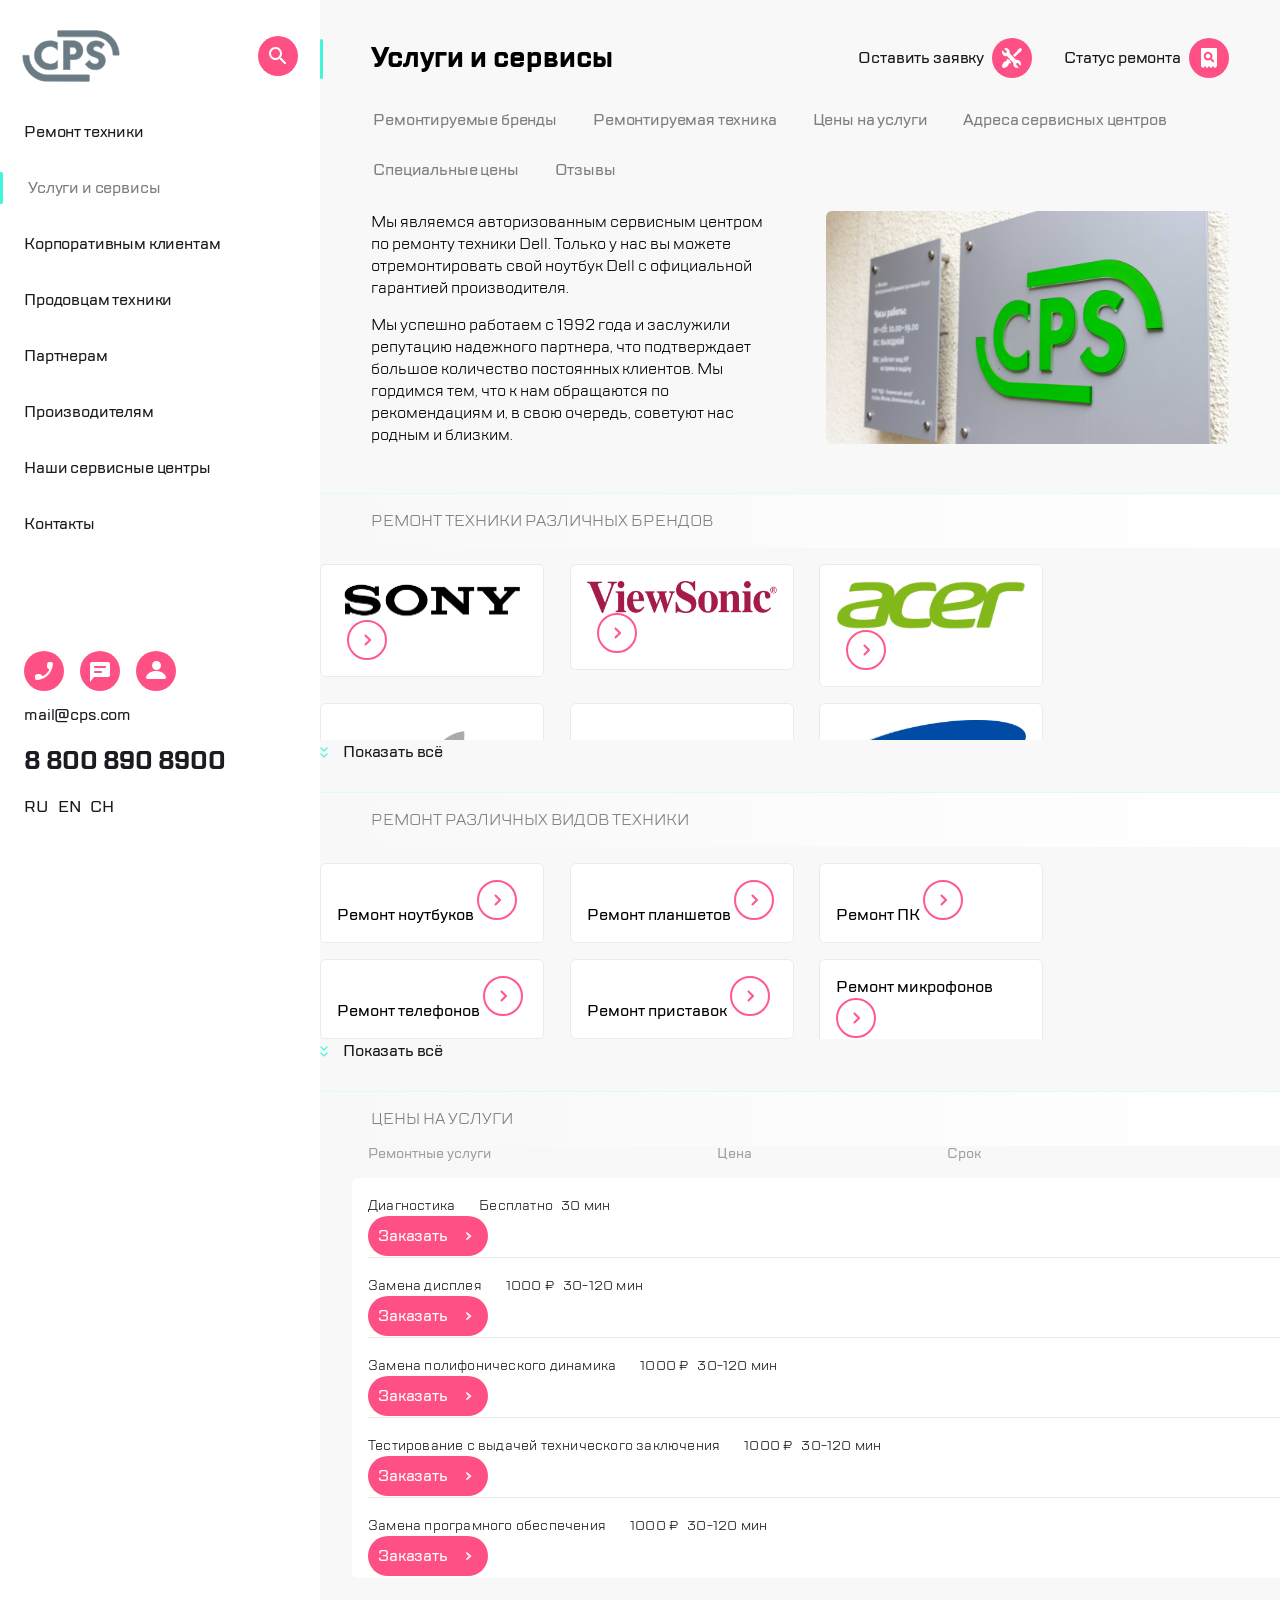
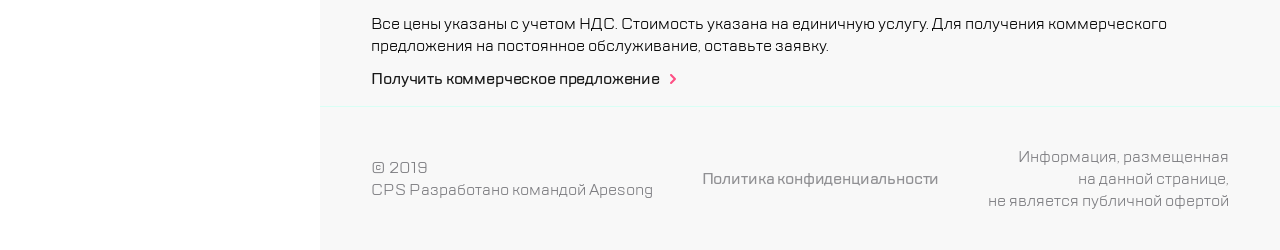
==== index.html @ 41e9b144 "Updates" ====
<!DOCTYPE html> <html lang="ru"> <head> <meta charset="UTF-8"> <meta http-equiv="X-UA-Compatible" content="IE=edge"> <meta name="viewport" content="width=device-width,initial-scale=1"> <title>CPS</title> <script defer="defer" src="372.6a60557969593b6822e5.js"></script><script defer="defer" src="main.3059c72cd7c83696ee93.js"></script><link href="main.9109ffbdfbbd8373048a.css" rel="stylesheet"></head> <body> <div class="wrapper"> <aside class="menu" id="menu"> <div class="menu__box"> <header class="menu-header"> <button class="menu__btn menu__btn--hide" type="button" id="close-menu"> <svg width="40" height="40" viewBox="0 0 40 40" svg class="icon"> <use class="icon-img" xlink:href="images/sprite.svg#crossburger"></use> </svg> </button> <svg class="logo" viewBox="0 0 98 52" width="98" height="52"> <use href="images/sprite.svg#logo" x="0" y="0"></use> </svg> <button class="menu__btn" id="dop-btn1" type="button"> <svg class="icon" viewBox="0 0 40 40" width="40" height="40"> <use href="images/sprite.svg#search" x="0" y="0"></use> </svg> </button> </header> <nav class="menu-navigate"> <ul class="menu-navigate__list"> <li class="menu-navigate__item" tabindex="0"> <a href="#" class="menu-navigate__link">Ремонт техники</a> </li> <li class="menu-navigate__item menu-navigate__item--active" tabindex="0"> <a href="#" class="menu-navigate__link menu-navigate__link--active">Услуги и сервисы</a> </li> <li class="menu-navigate__item" tabindex="0"> <a href="#" class="menu-navigate__link">Корпоративным клиентам</a> </li> <li class="menu-navigate__item" tabindex="0"> <a href="#" class="menu-navigate__link">Продовцам техники</a> </li> <li class="menu-navigate__item" tabindex="0"> <a href="#" class="menu-navigate__link">Партнерам</a> </li> <li class="menu-navigate__item" tabindex="0"> <a href="#" class="menu-navigate__link">Производителям</a> </li> <li class="menu-navigate__item" tabindex="0"> <a href="#" class="menu-navigate__link">Наши сервисные центры</a> </li> <li class="menu-navigate__item" tabindex="0"> <a href="#" class="menu-navigate__link">Контакты</a> </li> </ul> </nav> <footer class="menu-footer"> <div class="menu-footer__btn-grup"> <button class="menu-footer__btn" id="open-call" type="button"> <svg class="icon" viewBox="0 0 40 40" width="40" height="40"> <use href="images/sprite.svg#call" x="0" y="0"></use> </svg> </button> <button class="menu-footer__btn" type="button" id="open-feedback3"> <svg class="icon" viewBox="0 0 40 40" width="40" height="40"> <use href="images/sprite.svg#chat" x="0" y="0"></use> </svg> </button> <button class="menu-footer__btn" id="dop-btn2" type="button"> <svg class="icon" viewBox="0 0 40 40" width="40" height="40"> <use href="images/sprite.svg#profile" x="0" y="0"></use> </svg> </button> </div> <div class="menu-footer__info"> <a class="menu-footer__email" href="mailto:mail@cps.com">mail@cps.com</a> <a class="menu-footer__tel" href="tel:88008908900">8 800 890 8900</a> </div> <div class="menu-footer__lang"> <button class="menu-footer__lang-btn" type="button">RU</button> <button class="menu-footer__lang-btn" type="button">EN</button> <button class="menu-footer__lang-btn" type="button">CH</button> </div> </footer> </div> </aside> <main class="main"> <header class="header"> <div class="header__left"> <button class="header__btn" type="button" id="open-menu"> <svg class="icon" viewBox="0 0 40 40" width="40" height="40"> <use href="images/sprite.svg#burger" x="0" y="0"></use> </svg> </button> <div class="divider"></div> <svg class="logo" viewBox="0 0 98 52" width="98" height="52"> <use href="images/sprite.svg#logo" x="0" y="0"></use> </svg> </div> <div class="header__right"> <div class="header__right--one"> <button class="header__btn" id="open-call2" type="button"> <svg class="icon" viewBox="0 0 40 40" width="40" height="40"> <use href="images/sprite.svg#call" x="0" y="0"></use> </svg> </button> <button class="header__btn" id="open-feedback2" type="button"> <svg class="icon" viewBox="0 0 40 40" width="40" height="40"> <use href="images/sprite.svg#chat" x="0" y="0"></use> </svg> </button> <button class="header__btn" id="dop-btn3" type="button"> <svg class="icon" viewBox="0 0 40 40" width="40" height="40"> <use href="images/sprite.svg#profile" x="0" y="0"></use> </svg> </button> </div> <div class="divider"></div> <div class="header__right--two"> <button class="header__btn" id="dop-btn4" type="button"> <svg class="icon" viewBox="0 0 40 40" width="40" height="40"> <use class="accent" href="images/sprite.svg#repair" x="0" y="0"></use> </svg> </button> <button class="header__btn" id="dop-btn5" type="button"> <svg class="icon" viewBox="0 0 40 40" width="40" height="40"> <use href="images/sprite.svg#checkstatus" x="0" y="0"></use> </svg> </button> </div> </div> </header> <div class="sections"> <section class="sec-title"> <h1 class="sec-title__title">Услуги и сервисы</h1> <div class="sec-title__btn-grup"> <button class="sec-title__btn" id="dop-btn6" type="button"> <span class="sec-title__btn-text">Оставить заявку</span> <svg class="icon" viewBox="0 0 40 40" width="40" height="40"> <use class="accent" href="images/sprite.svg#repair" x="0" y="0"></use> </svg> </button> <button class="sec-title__btn" id="dop-btn7" type="button"> <span class="sec-title__btn-text">Статус ремонта</span> <svg class="icon" viewBox="0 0 40 40" width="40" height="40"> <use href="images/sprite.svg#checkstatus" x="0" y="0"></use> </svg> </button> </div> </section> <nav class="navigate"> <ul class="navigate__list"> <li class="navigate__item"> <a href="#brands" class="navigate__link">Ремонтируемые бренды</a> </li> <li class="navigate__item"> <a href="#tech" class="navigate__link">Ремонтируемая техника</a> </li> <li class="navigate__item"> <a href="#price" class="navigate__link">Цены на услуги</a> </li> <li class="navigate__item"> <a href="#" class="navigate__link">Адреса сервисных центров</a> </li> <li class="navigate__item"> <a href="#" class="navigate__link">Специальные цены</a> </li> <li class="navigate__item"> <a href="#" class="navigate__link">Отзывы</a> </li> </ul> </nav> <section class="sec-info"> <div class="sec-info__text-btn"> <p class="sec-info__text"> Мы являемся авторизованным сервисным центром по ремонту техники Dell. Только у нас вы можете отремонтировать свой ноутбук Dell с официальной гарантией производителя.</p> <p class="sec-info__text hide"> Мы успешно работаем с 1992 года и заслужили репутацию надежного партнера, что подтверждает большое количество постоянных клиентов. Мы гордимся тем, что к нам обращаются по рекомендациям и, в свою очередь, советуют нас родным и близким. </p> <button class="sec-info__btn show-more" type="button"> <svg class="sec-info__btn-img show-more__img" viewBox="0 0 8 11" width="8" height="11"> <use href="images/sprite.svg#pointer-two" x="0" y="0"></use> </svg> <span class="sec-info__btn-text show-more__text">Читать далее</span> </button> </div> <div class="sec-info__img"> <img src="images/cps.png" alt="Фото компании"> </div> </section> <section class="sec-brands" id="brands"> <header class="brand-header title-sec"> <h1 class="brand-header__title title-sec__text"> Ремонт техники различных брендов </h1> </header> <div class="brand swiperBrands swiper"> <ul class="brand__list swiper-wrapper"> <li class="brand__item swiper-slide"> <div class="brand__logo"> <img src="images/Bitmap.svg" alt="lenovo" class="brand__img"> </div> <div class="brand__btn"> <svg class="brand__btn-img" viewBox="0 0 40 40" width="40" height="40"> <use href="images/sprite.svg#round-arrow" x="0" y="0"></use> </svg> </div> </li> <li class="brand__item swiper-slide"> <div class="brand__logo"> <img src="images/Bitmap-1.svg" alt="samsung" class="brand__img"> </div> <div class="brand__btn"> <svg class="brand__btn-img" viewBox="0 0 40 40" width="40" height="40"> <use href="images/sprite.svg#round-arrow" x="0" y="0"></use> </svg> </div> </li> <li class="brand__item swiper-slide"> <div class="brand__logo"> <img src="images/Bitmap-2.svg" alt="apple" class="brand__img"> </div> <div class="brand__btn"> <svg class="brand__btn-img" viewBox="0 0 40 40" width="40" height="40"> <use href="images/sprite.svg#round-arrow" x="0" y="0"></use> </svg> </div> </li> <li class="brand__item swiper-slide"> <div class="brand__logo"> <img src="images/Bitmap-3.svg" alt="ViewSonic" class="brand__img"> </div> <div class="brand__btn"> <svg class="brand__btn-img" viewBox="0 0 40 40" width="40" height="40"> <use href="images/sprite.svg#round-arrow" x="0" y="0"></use> </svg> </div> </li> <li class="brand__item swiper-slide"> <div class="brand__logo"> <img src="images/Bitmap-4.svg" alt="bosch" class="brand__img"> </div> <div class="brand__btn"> <svg class="brand__btn-img" viewBox="0 0 40 40" width="40" height="40"> <use href="images/sprite.svg#round-arrow" x="0" y="0"></use> </svg> </div> </li> <li class="brand__item swiper-slide"> <div class="brand__logo"> <img src="images/Bitmap-5.svg" alt="hp" class="brand__img"> </div> <div class="brand__btn"> <svg class="brand__btn-img" viewBox="0 0 40 40" width="40" height="40"> <use href="images/sprite.svg#round-arrow" x="0" y="0"></use> </svg> </div> </li> <li class="brand__item swiper-slide"> <div class="brand__logo"> <img src="images/Bitmap-6.svg" alt="acer" class="brand__img"> </div> <div class="brand__btn"> <svg class="brand__btn-img" viewBox="0 0 40 40" width="40" height="40"> <use href="images/sprite.svg#round-arrow" x="0" y="0"></use> </svg> </div> </li> <li class="brand__item swiper-slide"> <div class="brand__logo"> <img src="images/Bitmap-7.svg" alt="sony" class="brand__img"> </div> <div class="brand__btn"> <svg class="brand__btn-img" viewBox="0 0 40 40" width="40" height="40"> <use href="images/sprite.svg#round-arrow" x="0" y="0"></use> </svg> </div> </li> <li class="brand__item swiper-slide"> <div class="brand__logo"> <img src="images/Bitmap.svg" alt="lenovo" class="brand__img"> </div> <div class="brand__btn"> <svg class="brand__btn-img" viewBox="0 0 40 40" width="40" height="40"> <use href="images/sprite.svg#round-arrow" x="0" y="0"></use> </svg> </div> </li> <li class="brand__item swiper-slide"> <div class="brand__logo"> <img src="images/Bitmap-1.svg" alt="samsung" class="brand__img"> </div> <div class="brand__btn"> <svg class="brand__btn-img" viewBox="0 0 40 40" width="40" height="40"> <use href="images/sprite.svg#round-arrow" x="0" y="0"></use> </svg> </div> </li> <li class="brand__item swiper-slide"> <div class="brand__logo"> <img src="images/Bitmap-2.svg" alt="apple" class="brand__img"> </div> <div class="brand__btn"> <svg class="brand__btn-img" viewBox="0 0 40 40" width="40" height="40"> <use href="images/sprite.svg#round-arrow" x="0" y="0"></use> </svg> </div> </li> </ul> <button class="brand__btn-show-more show-more" type="button"> <svg class="brand__btn-sm-img show-more__img" viewBox="0 0 8 11" width="8" height="11"> <use href="images/sprite.svg#pointer-two" x="0" y="0"></use> </svg> <span class="brand__btn-text show-more__text">Показать всё</span> </button> <div class="fade"></div> <div class="swiper-paginationBrands swiper-pagination"></div> </div> </section> <section class="sec-tech" id="tech"> <header class="tech-header title-sec"> <h1 class="tech-header__title title-sec__text"> Ремонт различных видов техники </h1> </header> <div class="technic swiperTech swiper"> <ul class="technic__list swiper-wrapper"> <li class="technic__item swiper-slide"> <span class="technic__text">Ремонт ноутбуков</span> <svg class="technic__btn-img" viewBox="0 0 40 40" width="40" height="40"> <use href="images/sprite.svg#round-arrow" x="0" y="0"></use> </svg> </li> <li class="technic__item swiper-slide"> <span class="technic__text">Ремонт планшетов</span> <svg class="technic__btn-img" viewBox="0 0 40 40" width="40" height="40"> <use href="images/sprite.svg#round-arrow" x="0" y="0"></use> </svg> </li> <li class="technic__item swiper-slide"> <span class="technic__text">Ремонт ПК</span> <svg class="technic__btn-img" viewBox="0 0 40 40" width="40" height="40"> <use href="images/sprite.svg#round-arrow" x="0" y="0"></use> </svg> </li> <li class="technic__item swiper-slide"> <span class="technic__text">Ремонт телефонов</span> <svg class="technic__btn-img" viewBox="0 0 40 40" width="40" height="40"> <use href="images/sprite.svg#round-arrow" x="0" y="0"></use> </svg> </li> <li class="technic__item swiper-slide"> <span class="technic__text">Ремонт приставок</span> <svg class="technic__btn-img" viewBox="0 0 40 40" width="40" height="40"> <use href="images/sprite.svg#round-arrow" x="0" y="0"></use> </svg> </li> <li class="technic__item swiper-slide"> <span class="technic__text">Ремонт микрофонов</span> <svg class="technic__btn-img" viewBox="0 0 40 40" width="40" height="40"> <use href="images/sprite.svg#round-arrow" x="0" y="0"></use> </svg> </li> <li class="technic__item swiper-slide"> <span class="technic__text">Ремонт клавиатур</span> <svg class="technic__btn-img" viewBox="0 0 40 40" width="40" height="40"> <use href="images/sprite.svg#round-arrow" x="0" y="0"></use> </svg> </li> </ul> <button class="technic__btn-show-more show-more" type="button"> <svg class="technic__btn-sm-img show-more__img" viewBox="0 0 8 11" width="8" height="11"> <use href="images/sprite.svg#pointer-two" x="0" y="0"></use> </svg> <span class="technic__btn-text show-more__text">Показать всё</span> </button> <div class="fade"></div> <div class="swiper-paginationTech swiper-pagination"></div> </div> </section> <section class="sec-price" id="price"> <header class="price-header title-sec"> <h1 class="price-header__title title-sec__text"> Цены на услуги </h1> </header> <div class="price swiperPrice swiper"> <ul class="swiper-wrapper price-list price-list--frame"> <li class="price-list__item price-list__item--hidden"> <span class="text-type price-text price-text--title">Ремонтные услуги</span> <span class="text-price price-text price-text--title">Цена</span> <span class="text-time price-text price-text--title">Срок</span> </li> </ul> <div class="fade"></div> <div class="swiper-paginationPrice swiper-pagination"></div> </div> <footer class="price-footer"> <p class="price-footer__text">Все цены указаны с учетом НДС. Стоимость указана на единичную услугу. Для получения коммерческого предложения на постоянное обслуживание, оставьте заявку.</p> <button class="price-footer__btn" type="button"> <span class="price-footer__btn-text">Получить коммерческое предложение</span> <svg class="price-footer__btn-img" viewBox="0 0 6 10" width="6" height="10"> <use href="images/sprite.svg#pointer-one" x="0" y="0"></use> </svg> </button> </footer> </section> </div> <footer class="footer"> <p class="footer__text footer__text--left">© 2019 <br> CPS Разработано командой Apesong </p> <a class="footer__text footer__text--link" href="#">Политика конфиденциальности</a> <p class="footer__text footer__text--right">Информация, размещенная <br> на данной странице, <br> не является публичной офертой</p> </footer> </main> <aside class="feedback" id="feedback"> <button class="feedback__btn-close-left" type="button" id="close-feedback2"> <svg width="40" height="40" viewBox="0 0 40 40" svg class="icon"> <use class="icon-img" xlink:href="images/sprite.svg#crossburger"></use> </svg> </button> <div class="feedback__box"> <button class="feedback__btn-close" type="button" id="close-feedback"> <svg width="40" height="40" viewBox="0 0 40 40" svg class="icon"> <use class="icon-img" xlink:href="images/sprite.svg#crossburger"></use> </svg> </button> <h2 class="feedback__title">Обратная связь</h2> <form class="feedback__form" action="#" method="get"> <input type="text" class="feedback__input" placeholder="Имя" required> <input type="phone" class="feedback__input" placeholder="Телефон" required> <input type="email" class="feedback__input" placeholder="Электронная почта" required> <textarea name="comment" class="feedback__input" placeholder="Сообщение" required></textarea> <span class="feedback__text">Нажимая "отправить", вы даете согласие на <a href="#" class="feedback__link">обработку персональных данных</a> и соглашаетесь с нашей <a href="#" class="feedback__link">политикой конфиденциальности</a> </span> <input type="submit" class="feedback__submit" value="Отправить"> </form> </div> </aside> <aside class="call" id="call"> <button class="call__btn-close-left" type="button" id="close-call2"> <svg width="40" height="40" viewBox="0 0 40 40" svg class="icon"> <use class="icon-img" xlink:href="images/sprite.svg#crossburger"></use> </svg> </button> <div class="call__box"> <button class="call__btn-close" type="button" id="close-call"> <svg width="40" height="40" viewBox="0 0 40 40" svg class="icon"> <use class="icon-img" xlink:href="images/sprite.svg#crossburger"></use> </svg> </button> <h2 class="call__title">Заказать звонок</h2> <form class="call__form" action="#" method="get"> <input type="phone" class="feedback__input" placeholder="Телефон" required> <span class="call__text">Нажимая "отправить", вы даете согласие на <a href="#" class="call__link">обработку персональных данных</a> и соглашаетесь с нашей <a href="#" class="call__link">политикой конфиденциальности</a> </span> <input type="submit" class="call__submit" value="Отправить"> </form> </div> </aside> <aside class="dop modal-dop" id="dop"> <div class="dop__box modal-dop__box"> <h2 class="dop__title">ФУНКЦИЯ НАХОДИТСЯ В РАЗРАБОТКЕ</h2> <button class="dop__btn" type="button" id="close-dop"> <svg width="40" height="40" viewBox="0 0 40 40" svg class="icon"> <use class="icon-img" xlink:href="images/sprite.svg#crossburger"></use> </svg> </button> </div> </aside> </div> </body> </html>
---- main.9109ffbdfbbd8373048a.css ----
*{border:none;margin:0;padding:0}*,:after,:before{box-sizing:border-box}a,a:hover,a:link,a:visited{text-decoration:none}aside,footer,header,main,nav,section{display:block}h1,h2,h3,h4,h5,h6,p{font-size:inherit;font-weight:inherit}ul,ul li{list-style:none}img{vertical-align:top}img,svg{height:auto;max-width:100%}address{font-style:normal}button,input,select,textarea{background-color:transparent;color:inherit;font-family:inherit;font-size:inherit}input::-ms-clear{display:none}button,input[type=submit]{background-color:transparent;background:none;box-shadow:none;cursor:pointer;display:inline-block}button:active,button:focus,input:active,input:focus,textarea:active,textarea:focus{outline:none}button::-moz-focus-inner{border:0;padding:0}label{cursor:pointer}legend{display:block}*{box-sizing:border-box}body{background-color:#f8f8f8;font-family:TT Lakes,sans-serif}.wrapper{background:#fff;position:relative}@media screen and (max-width:992px){.wrapper{width:100%}}@media screen and (min-width:992px){.wrapper{display:flex;margin:0 auto;max-width:1920px}}.divider{background:#eaeaea;border-radius:1px;height:32px;width:2px}button{align-items:center;background-color:transparent;border:none;color:inherit;cursor:pointer;display:flex;font-family:TT Lakes,sans-serif;font-size:16px;font-weight:500;gap:0;justify-content:flex-start;letter-spacing:-.01em;line-height:150%;max-height:40px;opacity:90%;padding:0;transition:.3s ease-in-out}button:hover{opacity:100%}a{color:#1b1c21;font-size:16px;font-weight:500;height:40px;letter-spacing:-.01em;line-height:150%;text-decoration:none}img{width:100%}.shown{max-height:none;overflow:visible}.hide{display:none}.rotate{transform:rotateX(180deg)}.fade{background:linear-gradient(270deg,#f8f8f8 16.836%,transparent);height:90px;position:absolute;right:0;top:-10px;width:24px;z-index:200}@media screen and (min-width:576px){.fade{display:none}}.title-sec{background:linear-gradient(90deg,#f8f8f8,#fff);border-top:1px solid #d9fff5}.title-sec__text{color:#7e7e82;padding:16px 4vw;text-transform:uppercase}@font-face{font-display:swap;font-family:TT Lakes;font-style:normal;font-weight:700;src:url(images/TTLakes-Bold.woff2) format("woff2"),url(images/TTLakes-Bold.woff) format("woff")}@font-face{font-display:swap;font-family:TT Lakes;font-style:normal;font-weight:500;src:url(images/TTLakes-Medium.woff2) format("woff2"),url(images/TTLakes-Medium.woff) format("woff")}@font-face{font-display:swap;font-family:TT Lakes;font-style:normal;font-weight:400;src:url(images/TTLakes-Regular.woff2) format("woff2"),url(images/TTLakes-Regular.woff) format("woff")}.show-more__img{animation:up .6s ease-in-out infinite alternate}.show-more:hover .show-more__img{animation-duration:.3s}@keyframes up{0%{translate:0}to{translate:0 3px}}.accent{animation:accent 1s ease-in-out infinite alternate;transform-origin:center}@keyframes accent{0%{transform:rotate(0deg)}20%{transform:rotate(20deg)}40%{transform:rotate(0deg)}to{transform:rotate(0)}}.brand__item:hover,.technic__item:hover{box-shadow:inset 1px 1px 3px rgba(65,246,216,.212),inset -1px -1px 3px rgba(255,62,120,.204)}.brand__item:hover .brand__btn-img,.price-footer__btn:hover .price-footer__btn-img,.price__btn:hover .price__btn-img,.technic__item:hover .technic__btn-img{animation:showMoreAnimate .6s linear infinite alternate;opacity:100%}@keyframes showMoreAnimate{0%{transform:translateX(0)}to{transform:translateX(3px)}}.brand:hover .brand__btn{opacity:100%}.btn-submit use{animation:priceAnimate .6s linear infinite alternate}.btn-submit:hover{box-shadow:0 0 5px #ff3e79}.btn-submit:hover use{animation:priceAnimate .2s linear infinite alternate}@keyframes priceAnimate{0%{transform:translateX(0)}to{transform:translateX(3px)}}.icon:hover{filter:drop-shadow(0 0 5px #FF3E79)}@media screen and (max-width:992px){.menu{transition:.2s ease-in-out}.menu__box{transition:.4s ease-in-out;translate:0}.menu.open{opacity:100%;visibility:visible}.menu.open .modal__box{translate:320px}}.call,.feedback{transition:.2s ease-in-out}.call__box,.feedback__box{transition:.4s ease-in-out;translate:0}.call.open,.feedback.open{opacity:100%;visibility:visible}.call.open .modal__box,.feedback.open .modal__box{translate:440px}.modal-dop{transition:.2s ease-in-out}.modal-dop__box{scale:0;transition:.4s ease-in-out}.modal-dop.open{opacity:100%;visibility:visible}.modal-dop.open .modal-dop__box{scale:1}.call__input:focus,.feedback__input:focus{border:1px solid #41f6d7}.show-more{align-items:center;display:flex;gap:15px;justify-content:flex-start}.swiper-pagination-bullet{background-color:#ddd;height:12px;top:80px;width:12px}.swiper-pagination-bullet-active{background:#b5b6bc}.swiper-paginationBrands,.swiper-paginationPrice,.swiper-paginationTech{display:flex;justify-content:center}@media(min-width:576px){.swiper-paginationBrands,.swiper-paginationPrice,.swiper-paginationTech{display:none}}.shown{max-height:none!important;overflow:visible!important}.swiper-horizontal>.swiper-pagination-bullets{align-items:flex-end;bottom:0;display:flex}@media screen and (max-width:992px){.menu{-ms-overflow-width:none;background-color:hsla(0,0%,100%,.9);height:100vh;left:0;opacity:0;overflow:scroll;position:fixed;top:0;visibility:hidden;width:100%;z-index:99999}.menu .scrollbar-non::-webkit-scrollbar,.menu::-webkit-scrollbar{display:none}.menu__box{-ms-overflow-width:none;background-color:#fff;box-shadow:16px 0 52px 0 rgba(0,0,0,.2);height:100vh;min-height:650px;overflow:scroll;width:320px}}@media screen and (max-width:992px)and (max-width:360px){.menu__box{width:100%}}@media screen and (max-width:992px){.menu__box .scrollbar-non::-webkit-scrollbar,.menu__box::-webkit-scrollbar{display:none}}.menu-box{background:#fff;display:flex;flex-direction:column;gap:24px;height:650px;justify-content:flex-start;width:320px}@media screen and (max-width:360px){.menu-box{width:100%}}@media screen and (max-width:992px){.menu-box{display:none}}.menu-header{align-items:center;display:flex;gap:0;justify-content:space-between;padding:30px 22px;width:320px}@media screen and (max-width:360px){.menu-header{width:100%}}@media screen and (min-width:992px){.menu__btn--hide{display:none}}.menu-navigate{margin-bottom:auto}.menu-navigate__list{display:flex;flex-direction:column;gap:12px;justify-content:flex-start}@media screen and (min-height:768px){.menu-navigate__list{gap:24px}}.menu-navigate__item{height:32px;left:24px;position:relative;transition:.2s ease-in-out;width:100%}.menu-navigate__item--active,.menu-navigate__item:hover{cursor:pointer;left:28px}.menu-navigate__link{align-items:center;display:flex;gap:0;justify-content:flex-start;transition:.15s ease-in}.menu-navigate__link:before{background-color:#41f6d7;border-radius:2px;content:"";height:32px;left:-30px;position:absolute;transition:.15s ease-in;width:5px}@media screen and (min-width:1920px){.menu-navigate__link:before{display:none}}.menu-navigate__link--active,.menu-navigate__link:hover{color:#7e7e82}.menu-navigate__link--active:before,.menu-navigate__link:hover:before{content:"";left:-30px}.menu-footer{display:flex;flex-direction:column;gap:12px;justify-content:flex-start;margin-bottom:20px;margin-top:10vh;padding-left:24px}.menu-footer__btn-grup{display:flex;gap:16px;margin-top:25px}.menu-footer__info{display:flex;flex-direction:column;gap:0;justify-content:flex-start}.menu-footer__tel{font-size:24px;font-weight:700}.menu-footer__lang{display:flex;gap:10px}.menu-footer__lang-btn:focus,.menu-footer__lang-btn:hover{color:#7e7e82}.feedback{-ms-overflow-width:none;background-color:hsla(0,0%,100%,.9);height:100vh;opacity:0;overflow:scroll;position:fixed;right:0;top:0;visibility:hidden;width:100%;z-index:99999}@media screen and (min-width:576px){.feedback{display:flex}}.feedback .scrollbar-non::-webkit-scrollbar,.feedback::-webkit-scrollbar{display:none}.feedback__box{-ms-overflow-width:none;background-color:#fff;box-shadow:16px 0 52px 0 rgba(0,0,0,.2);display:flex;flex-direction:column;gap:24px;height:100vh;justify-content:flex-start;min-height:650px;overflow:scroll;padding:40px 32px;width:440px}@media screen and (max-width:360px){.feedback__box{width:100%}}.feedback__box .scrollbar-non::-webkit-scrollbar,.feedback__box::-webkit-scrollbar{display:none}@media screen and (max-width:576px){.feedback__box{margin-left:auto;padding:24px 16px}}.feedback__btn-close-left{width:40px}@media screen and (max-width:576px){.feedback__btn-close-left{display:none}}@media screen and (min-width:576px){.feedback__btn-close-left{margin-left:auto;margin-right:32px;margin-top:32px}.feedback__btn-close{display:none}}.feedback__title{font-size:24px;font-weight:700;position:relative}.feedback__title:before{background:#41f6d7;border-radius:2px;content:"";height:40px;left:-33px;position:absolute;top:-4px;width:3px}.feedback__form{display:flex;flex-direction:column;gap:16px;justify-content:flex-start}.feedback__input{border:1px solid #eaeaea;border-radius:8px;padding:12px;resize:vertical}.feedback__input::placeholder{color:#b5b6bc}.feedback__link{color:#ff3e79}.feedback__submit{align-self:flex-end;background:#ff3e79!important;border-radius:16px;color:#fff;cursor:pointer;padding:4px 8px;width:136px}.call{-ms-overflow-width:none;background-color:hsla(0,0%,100%,.9);height:100vh;opacity:0;overflow:scroll;position:fixed;right:0;top:0;visibility:hidden;width:100%;z-index:99999}@media screen and (min-width:576px){.call{display:flex}}.call .scrollbar-non::-webkit-scrollbar,.call::-webkit-scrollbar{display:none}.call__box{-ms-overflow-width:none;background-color:#fff;box-shadow:16px 0 52px 0 rgba(0,0,0,.2);display:flex;flex-direction:column;gap:24px;height:100vh;justify-content:flex-start;min-height:650px;overflow:scroll;padding:40px 32px;width:440px}@media screen and (max-width:360px){.call__box{width:100%}}.call__box .scrollbar-non::-webkit-scrollbar,.call__box::-webkit-scrollbar{display:none}@media screen and (max-width:576px){.call__box{margin-left:auto;padding:24px 16px}}.call__btn-close-left{width:40px}@media screen and (max-width:576px){.call__btn-close-left{display:none}}@media screen and (min-width:576px){.call__btn-close-left{margin-left:auto;margin-right:32px;margin-top:32px}.call__btn-close{display:none}}.call__title{font-size:24px;font-weight:700;position:relative}.call__title:before{background:#41f6d7;border-radius:2px;content:"";height:40px;left:-33px;position:absolute;top:-4px;width:3px}.call__form{display:flex;flex-direction:column;gap:16px;justify-content:flex-start}.call__input{border:1px solid #eaeaea;border-radius:8px;padding:12px;resize:vertical}.call__input::placeholder{color:#b5b6bc}.call__link{color:#ff3e79}.call__submit{align-self:flex-end;background:#ff3e79!important;border-radius:16px;color:#fff;cursor:pointer;padding:4px 8px;width:136px}.modal-dop{-ms-overflow-width:none;background-color:hsla(0,0%,100%,.9);height:100vh;left:0;opacity:0;overflow:scroll;position:fixed;top:0;visibility:hidden;width:100%;z-index:999999}.modal-dop .scrollbar-non::-webkit-scrollbar,.modal-dop::-webkit-scrollbar{display:none}.modal-dop__box{background-color:#fff;border-radius:18px;box-shadow:0 0 52px 0 rgba(0,0,0,.2);display:flex;flex-direction:column;gap:12px;height:150px;justify-content:flex-start;justify-content:space-around;margin:25vh auto;padding:30px;width:300px}.dop__btn{justify-content:center}.dop__title{font-weight:500;text-align:center}.header{align-items:center;background-color:#fff;box-shadow:0 1px 1px #d9fff5;display:flex;gap:4vw;justify-content:space-between;opacity:99.99%;padding:2vw 4vw;width:100%}.header__left{gap:2vw}.header__left,.header__right{align-items:center;display:flex;justify-content:flex-start}.header__right{gap:2.5vw}.header__right--one,.header__right--two{align-items:center;display:flex;gap:2vw;justify-content:flex-start}@media screen and (max-width:576px){.header__right--one{display:none}}.header__btn{align-self:center;line-height:0}.header__btn:hover{filter:drop-shadow(0 0 1px #FF3E79)}@media screen and (min-width:992px){.header{display:none}}.main{background-color:#f8f8f8}@media screen and (min-width:992px){.main{align-items:flex-start;display:flex;flex-direction:column;flex-wrap:nowrap;gap:0;justify-content:flex-start}}.sections{display:flex;flex-direction:column;gap:0;justify-content:flex-start}.sec-title{align-items:center;display:flex;gap:0;justify-content:space-between;padding:3vw 4vw 1.5vw}.sec-title__title{font-size:28px;font-weight:700;position:relative}.sec-title__title:before{background:#41f6d7;border-radius:2px;content:"";height:40px;left:-4vw;position:absolute;width:3px}.sec-title__btn-grup{align-items:center;display:flex;gap:32px;justify-content:flex-end}@media screen and (max-width:992px){.sec-title__btn-grup{display:none}}.sec-title__btn{align-items:center;display:flex;gap:8px;justify-content:flex-end}.navigate{padding-left:3vw}.navigate__list{-ms-overflow-width:none;align-items:center;display:flex;gap:0;justify-content:flex-start;scrollbar-width:none}.navigate__list-webkit-scrollbar{display:none}@media screen and (max-width:576px){.navigate__list{gap:1vw;overflow:auto}}@media screen and (min-width:576px)and (max-width:992px){.navigate__list{gap:1vw;overflow:auto}}@media screen and (min-width:992px){.navigate__list{flex-wrap:wrap;gap:.5vw}}.navigate__list:after{background:linear-gradient(270deg,#f8f8f8 16.836%,transparent);content:"";height:44px;position:absolute;right:0;width:24px;z-index:200}.navigate__item{border:2px solid transparent;transition:.15s ease-in-out}.navigate__item:hover{background:#fff;border:2px solid #b8ffec;border-radius:6px}.navigate__link{align-items:center;color:#7e7e82;display:flex;gap:0;justify-content:flex-start;white-space:nowrap}@media screen and (max-width:576px){.navigate__link{padding:1vw 5vw}}@media screen and (min-width:576px)and (max-width:992px){.navigate__link{padding:1vw 2vw}}@media screen and (min-width:992px){.navigate__link{padding:.5vw 1vw}}.sec-info{margin-bottom:28px}@media screen and (max-width:576px){.sec-info{display:flex;flex-direction:column;gap:4vw;justify-content:flex-start}}@media screen and (min-width:576px){.sec-info{align-items:center;display:flex;gap:4vw;justify-content:space-between;padding:1.5vw 4vw;width:100%}}.sec-info__text-btn{align-items:flex-start;align-self:flex-start;display:flex;flex-direction:column;gap:15px;justify-content:flex-start}@media screen and (max-width:576px){.sec-info__text-btn{padding:1.5vw 4vw}}@media screen and (min-width:576px){.sec-info__text-btn{flex-basis:42vw;flex-grow:1}}@media screen and (min-width:992px){.sec-info__btn{display:none}.sec-info__text{display:block}}.sec-info__img{align-self:flex-start}@media screen and (max-width:576px){.sec-info__img{width:100%}}@media screen and (min-width:576px){.sec-info__img{flex-basis:42vw;flex-grow:1;max-width:532px}.sec-info__img img{border-radius:6px}}.sec-brands{margin-bottom:28px;position:relative}.brand{padding:0 3vw 15px}@media screen and (max-width:576px){.brand__list{margin-left:3vw}}@media screen and (min-width:576px){.brand__list{display:flex;flex-wrap:wrap;margin-bottom:0;max-height:160px;overflow:hidden;padding:16px 0;row-gap:16px}}.brand__item{align-items:center;background:#fff;border:1px solid #eaeaea;border-radius:6px;cursor:pointer;display:flex;gap:0;height:72px;justify-content:space-between;margin-bottom:20px;padding:16px;width:240px}@media screen and (min-width:576px){.brand__item{margin:0 2vw 0 0;max-width:224px}}.brand__btn{align-items:center;display:flex;gap:10px;justify-content:space-between;padding-left:10px;transition:.15s ease-in}.brand__btn-img{opacity:85%}@media screen and (max-width:576px){.brand__btn-show-more{display:none}}@media screen and (min-width:1639px){.brand__btn-show-more{display:none}}.sec-tech{margin-bottom:28px;position:relative}.technic{padding:0 3vw 15px}@media screen and (max-width:576px){.technic__list{margin-left:3vw}}@media screen and (min-width:576px){.technic__list{display:flex;flex-wrap:wrap;margin-bottom:0;max-height:160px;overflow:hidden;padding:16px 0;row-gap:16px}}.technic__item{align-items:center;background:#fff;border:1px solid #eaeaea;border-radius:6px;cursor:pointer;display:flex;gap:0;height:160px;justify-content:space-between;margin-bottom:20px;padding:16px;width:240px}@media screen and (min-width:576px){.technic__item{margin:0 2vw 0 0;max-width:224px}}.technic__text{align-self:flex-start;font-weight:500}.technic__btn-img{align-self:flex-end;opacity:85%}.technic__btn{align-items:center;display:flex;gap:10px;justify-content:space-between;padding-left:10px;transition:.15s ease-in}@media screen and (max-width:576px){.technic__btn-show-more{display:none}}@media screen and (min-width:1639px){.technic__btn-show-more{display:none}}@media(max-width:576px){.technic .fade{background:linear-gradient(270deg,#f8f8f8 16.836%,transparent);height:190px;position:absolute;right:0;width:24px;z-index:200}}.price-down{display:flex;flex-direction:column;margin-bottom:40px;margin-left:16px;max-width:288px;row-gap:16px}@media(min-width:768px){.price-down{margin-left:24px;margin-top:24px;max-width:425px}}@media(min-width:992px){.price-down{margin-left:32px}}.price-down__text--text-style{font-size:14px;font-weight:400;letter-spacing:.2px;line-height:20px}.price-down__link{transition:.5s ease}.price-down__link:after{content:"";position:relative;top:8px}.price-down__link:hover{opacity:.6}.price-down__link--text-style a{color:#1b1c21;font-size:16px;font-weight:500;letter-spacing:-.2px;line-height:24px}@media(max-width:576px){.price{padding:3vw 4vw}.price .fade{background:linear-gradient(270deg,#f8f8f8 16.836%,transparent);height:240px;position:absolute;right:0;width:24px;z-index:200}}.price-list{display:flex;margin-left:16px;padding-bottom:20px}@media(min-width:576px){.price-list{align-items:center;flex-direction:column;margin-left:24px;margin-right:24px;width:auto}}@media(min-width:1200px){.price-list{margin-left:32px;margin-right:32px}}.price-list__item{align-items:center;display:grid;grid-template-columns:1fr 1fr;grid-template-rows:1fr 1fr 1fr;height:200px;padding:16px;row-gap:16px;width:260px}.price-list__item .text-price,.price-list__item .text-type{grid-column:span 2}.price-list__item .btn-submit{align-items:center;background-color:#ff3e79;border-radius:26px;color:#fff;display:flex;gap:10px;height:40px;justify-content:space-between;padding:10px;transition:.5s ease;width:120px}.price-list__item--back{background:#fff;border:1px solid #eaeaea;border-radius:6px}@media(min-width:320px){.price-list__item--hidden{display:none}}@media(min-width:576px){.price-list__item{align-items:center;display:grid;grid-template-columns:200px 80px 80px 120px;justify-content:space-between;max-height:80px;padding-left:16px;padding-right:16px;position:relative;row-gap:0;width:100%}.price-list__item .text-type{grid-column:span 1;justify-self:flex-start;padding-right:24px}.price-list__item .text-price{grid-column:span 1}.price-list__item .text-price,.price-list__item .text-time{justify-self:flex-start;padding-right:8px}.price-list__item:first-of-type{height:32px;padding-top:0}.price-list__item--frame:not(:last-child):after{border-bottom:1px solid #eaeaea;bottom:0;content:"";left:16px;position:absolute;right:16px}.price-list__item--back{background:#fff;border:none;border-radius:0}.price-list__item--back:nth-child(2){border-top-left-radius:6px;border-top-right-radius:6px}.price-list__item--back:last-child{border-bottom-left-radius:6px;border-bottom-right-radius:6px}}.price-list__item:not(:first-child):hover{border-radius:6px;box-shadow:inset 1px 1px 3px rgba(65,246,216,.212),inset -1px -1px 3px rgba(255,62,120,.204)}.price-list .price-text--title{align-self:flex-end;color:#7e7e82;font-size:14px;font-weight:500;line-height:16px;opacity:.7218;padding-bottom:16px}.price-list .price-text--style{color:#1b1c21;font-size:14px;font-weight:400;letter-spacing:.2px;line-height:18px}.price-footer{padding:15px 4vw}.price-footer__text{padding-bottom:10px}.footer,.price-footer__btn{align-items:center;display:flex;gap:10px;justify-content:space-between}.footer{border-top:1px solid #d9fff5;color:#7e7e82;padding:3vw 4vw;width:100%}@media screen and (max-width:576px){.footer{flex-direction:column}.footer__text{text-align:center!important}}.footer__text--link{align-self:center;color:#7e7e82;height:auto;opacity:85%;text-align:center;transition:.2s ease-in-out}.footer__text--link:hover{opacity:100%}.footer__text--right{text-align:right}@font-face{font-family:swiper-icons;font-style:normal;font-weight:400;src:url("data:application/font-woff;charset=utf-8;base64, [base64]//wADZ2x5ZgAAAywAAADMAAAD2MHtryVoZWFkAAABbAAAADAAAAA2E2+eoWhoZWEAAAGcAAAAHwAAACQC9gDzaG10eAAAAigAAAAZAAAArgJkABFsb2NhAAAC0AAAAFoAAABaFQAUGG1heHAAAAG8AAAAHwAAACAAcABAbmFtZQAAA/gAAAE5AAACXvFdBwlwb3N0AAAFNAAAAGIAAACE5s74hXjaY2BkYGAAYpf5Hu/j+W2+MnAzMYDAzaX6QjD6/4//Bxj5GA8AuRwMYGkAPywL13jaY2BkYGA88P8Agx4j+/8fQDYfA1AEBWgDAIB2BOoAeNpjYGRgYNBh4GdgYgABEMnIABJzYNADCQAACWgAsQB42mNgYfzCOIGBlYGB0YcxjYGBwR1Kf2WQZGhhYGBiYGVmgAFGBiQQkOaawtDAoMBQxXjg/wEGPcYDDA4wNUA2CCgwsAAAO4EL6gAAeNpj2M0gyAACqxgGNWBkZ2D4/wMA+xkDdgAAAHjaY2BgYGaAYBkGRgYQiAHyGMF8FgYHIM3DwMHABGQrMOgyWDLEM1T9/w8UBfEMgLzE////P/5//f/V/xv+r4eaAAeMbAxwIUYmIMHEgKYAYjUcsDAwsLKxc3BycfPw8jEQA/[base64]/uznmfPFBNODM2K7MTQ45YEAZqGP81AmGGcF3iPqOop0r1SPTaTbVkfUe4HXj97wYE+yNwWYxwWu4v1ugWHgo3S1XdZEVqWM7ET0cfnLGxWfkgR42o2PvWrDMBSFj/IHLaF0zKjRgdiVMwScNRAoWUoH78Y2icB/yIY09An6AH2Bdu/UB+yxopYshQiEvnvu0dURgDt8QeC8PDw7Fpji3fEA4z/PEJ6YOB5hKh4dj3EvXhxPqH/SKUY3rJ7srZ4FZnh1PMAtPhwP6fl2PMJMPDgeQ4rY8YT6Gzao0eAEA409DuggmTnFnOcSCiEiLMgxCiTI6Cq5DZUd3Qmp10vO0LaLTd2cjN4fOumlc7lUYbSQcZFkutRG7g6JKZKy0RmdLY680CDnEJ+UMkpFFe1RN7nxdVpXrC4aTtnaurOnYercZg2YVmLN/d/gczfEimrE/fs/bOuq29Zmn8tloORaXgZgGa78yO9/cnXm2BpaGvq25Dv9S4E9+5SIc9PqupJKhYFSSl47+Qcr1mYNAAAAeNptw0cKwkAAAMDZJA8Q7OUJvkLsPfZ6zFVERPy8qHh2YER+3i/BP83vIBLLySsoKimrqKqpa2hp6+jq6RsYGhmbmJqZSy0sraxtbO3sHRydnEMU4uR6yx7JJXveP7WrDycAAAAAAAH//wACeNpjYGRgYOABYhkgZgJCZgZNBkYGLQZtIJsFLMYAAAw3ALgAeNolizEKgDAQBCchRbC2sFER0YD6qVQiBCv/H9ezGI6Z5XBAw8CBK/m5iQQVauVbXLnOrMZv2oLdKFa8Pjuru2hJzGabmOSLzNMzvutpB3N42mNgZGBg4GKQYzBhYMxJLMlj4GBgAYow/P/PAJJhLM6sSoWKfWCAAwDAjgbRAAB42mNgYGBkAIIbCZo5IPrmUn0hGA0AO8EFTQAA")}:root{--swiper-theme-color:#007aff}.swiper,swiper-container{display:block;list-style:none;margin-left:auto;margin-right:auto;overflow:hidden;padding:0;position:relative;z-index:1}.swiper-vertical>.swiper-wrapper{flex-direction:column}.swiper-wrapper{box-sizing:content-box;display:flex;height:100%;position:relative;transition-property:transform;transition-timing-function:var(--swiper-wrapper-transition-timing-function,initial);width:100%;z-index:1}.swiper-android .swiper-slide,.swiper-wrapper{transform:translateZ(0)}.swiper-horizontal{touch-action:pan-y}.swiper-vertical{touch-action:pan-x}.swiper-slide,swiper-slide{display:block;flex-shrink:0;height:100%;position:relative;transition-property:transform;width:100%}.swiper-slide-invisible-blank{visibility:hidden}.swiper-autoheight,.swiper-autoheight .swiper-slide{height:auto}.swiper-autoheight .swiper-wrapper{align-items:flex-start;transition-property:transform,height}.swiper-backface-hidden .swiper-slide{-webkit-backface-visibility:hidden;backface-visibility:hidden;transform:translateZ(0)}.swiper-3d.swiper-css-mode .swiper-wrapper{perspective:1200px}.swiper-3d .swiper-wrapper{transform-style:preserve-3d}.swiper-3d{perspective:1200px}.swiper-3d .swiper-cube-shadow,.swiper-3d .swiper-slide,.swiper-3d .swiper-slide-shadow,.swiper-3d .swiper-slide-shadow-bottom,.swiper-3d .swiper-slide-shadow-left,.swiper-3d .swiper-slide-shadow-right,.swiper-3d .swiper-slide-shadow-top{transform-style:preserve-3d}.swiper-3d .swiper-slide-shadow,.swiper-3d .swiper-slide-shadow-bottom,.swiper-3d .swiper-slide-shadow-left,.swiper-3d .swiper-slide-shadow-right,.swiper-3d .swiper-slide-shadow-top{height:100%;left:0;pointer-events:none;position:absolute;top:0;width:100%;z-index:10}.swiper-3d .swiper-slide-shadow{background:rgba(0,0,0,.15)}.swiper-3d .swiper-slide-shadow-left{background-image:linear-gradient(270deg,rgba(0,0,0,.5),transparent)}.swiper-3d .swiper-slide-shadow-right{background-image:linear-gradient(90deg,rgba(0,0,0,.5),transparent)}.swiper-3d .swiper-slide-shadow-top{background-image:linear-gradient(0deg,rgba(0,0,0,.5),transparent)}.swiper-3d .swiper-slide-shadow-bottom{background-image:linear-gradient(180deg,rgba(0,0,0,.5),transparent)}.swiper-css-mode>.swiper-wrapper{-ms-overflow-style:none;overflow:auto;scrollbar-width:none}.swiper-css-mode>.swiper-wrapper::-webkit-scrollbar{display:none}.swiper-css-mode>.swiper-wrapper>.swiper-slide{scroll-snap-align:start start}.swiper-horizontal.swiper-css-mode>.swiper-wrapper{scroll-snap-type:x mandatory}.swiper-vertical.swiper-css-mode>.swiper-wrapper{scroll-snap-type:y mandatory}.swiper-centered>.swiper-wrapper:before{content:"";flex-shrink:0;order:9999}.swiper-centered>.swiper-wrapper>.swiper-slide{scroll-snap-align:center center;scroll-snap-stop:always}.swiper-centered.swiper-horizontal>.swiper-wrapper>.swiper-slide:first-child{margin-inline-start:var(--swiper-centered-offset-before)}.swiper-centered.swiper-horizontal>.swiper-wrapper:before{height:100%;min-height:1px;width:var(--swiper-centered-offset-after)}.swiper-centered.swiper-vertical>.swiper-wrapper>.swiper-slide:first-child{margin-block-start:var(--swiper-centered-offset-before)}.swiper-centered.swiper-vertical>.swiper-wrapper:before{height:var(--swiper-centered-offset-after);min-width:1px;width:100%}.swiper-lazy-preloader{border:4px solid var(--swiper-preloader-color,var(--swiper-theme-color));border-radius:50%;border-top:4px solid transparent;box-sizing:border-box;height:42px;left:50%;margin-left:-21px;margin-top:-21px;position:absolute;top:50%;transform-origin:50%;width:42px;z-index:10}.swiper-watch-progress .swiper-slide-visible .swiper-lazy-preloader,.swiper:not(.swiper-watch-progress) .swiper-lazy-preloader,swiper-container:not(.swiper-watch-progress) .swiper-lazy-preloader{animation:swiper-preloader-spin 1s linear infinite}.swiper-lazy-preloader-white{--swiper-preloader-color:#fff}.swiper-lazy-preloader-black{--swiper-preloader-color:#000}@keyframes swiper-preloader-spin{0%{transform:rotate(0deg)}to{transform:rotate(1turn)}}.swiper-pagination{position:absolute;text-align:center;transform:translateZ(0);transition:opacity .3s;z-index:10}.swiper-pagination.swiper-pagination-hidden{opacity:0}.swiper-pagination-disabled>.swiper-pagination,.swiper-pagination.swiper-pagination-disabled{display:none!important}.swiper-horizontal>.swiper-pagination-bullets,.swiper-pagination-bullets.swiper-pagination-horizontal,.swiper-pagination-custom,.swiper-pagination-fraction{bottom:var(--swiper-pagination-bottom,8px);left:0;top:var(--swiper-pagination-top,auto);width:100%}.swiper-pagination-bullets-dynamic{font-size:0;overflow:hidden}.swiper-pagination-bullets-dynamic .swiper-pagination-bullet{position:relative;transform:scale(.33)}.swiper-pagination-bullets-dynamic .swiper-pagination-bullet-active,.swiper-pagination-bullets-dynamic .swiper-pagination-bullet-active-main{transform:scale(1)}.swiper-pagination-bullets-dynamic .swiper-pagination-bullet-active-prev{transform:scale(.66)}.swiper-pagination-bullets-dynamic .swiper-pagination-bullet-active-prev-prev{transform:scale(.33)}.swiper-pagination-bullets-dynamic .swiper-pagination-bullet-active-next{transform:scale(.66)}.swiper-pagination-bullets-dynamic .swiper-pagination-bullet-active-next-next{transform:scale(.33)}.swiper-pagination-bullet{background:var(--swiper-pagination-bullet-inactive-color,#000);border-radius:50%;display:inline-block;height:var(--swiper-pagination-bullet-height,var(--swiper-pagination-bullet-size,8px));opacity:var(--swiper-pagination-bullet-inactive-opacity,.2);width:var(--swiper-pagination-bullet-width,var(--swiper-pagination-bullet-size,8px))}button.swiper-pagination-bullet{-webkit-appearance:none;appearance:none;border:none;box-shadow:none;margin:0;padding:0}.swiper-pagination-clickable .swiper-pagination-bullet{cursor:pointer}.swiper-pagination-bullet:only-child{display:none!important}.swiper-pagination-bullet-active{background:var(--swiper-pagination-color,var(--swiper-theme-color));opacity:var(--swiper-pagination-bullet-opacity,1)}.swiper-pagination-vertical.swiper-pagination-bullets,.swiper-vertical>.swiper-pagination-bullets{left:var(--swiper-pagination-left,auto);right:var(--swiper-pagination-right,8px);top:50%;transform:translate3d(0,-50%,0)}.swiper-pagination-vertical.swiper-pagination-bullets .swiper-pagination-bullet,.swiper-vertical>.swiper-pagination-bullets .swiper-pagination-bullet{display:block;margin:var(--swiper-pagination-bullet-vertical-gap,6px) 0}.swiper-pagination-vertical.swiper-pagination-bullets.swiper-pagination-bullets-dynamic,.swiper-vertical>.swiper-pagination-bullets.swiper-pagination-bullets-dynamic{top:50%;transform:translateY(-50%);width:8px}.swiper-pagination-vertical.swiper-pagination-bullets.swiper-pagination-bullets-dynamic .swiper-pagination-bullet,.swiper-vertical>.swiper-pagination-bullets.swiper-pagination-bullets-dynamic .swiper-pagination-bullet{display:inline-block;transition:transform .2s,top .2s}.swiper-horizontal>.swiper-pagination-bullets .swiper-pagination-bullet,.swiper-pagination-horizontal.swiper-pagination-bullets .swiper-pagination-bullet{margin:0 var(--swiper-pagination-bullet-horizontal-gap,4px)}.swiper-horizontal>.swiper-pagination-bullets.swiper-pagination-bullets-dynamic,.swiper-pagination-horizontal.swiper-pagination-bullets.swiper-pagination-bullets-dynamic{left:50%;transform:translateX(-50%);white-space:nowrap}.swiper-horizontal>.swiper-pagination-bullets.swiper-pagination-bullets-dynamic .swiper-pagination-bullet,.swiper-pagination-horizontal.swiper-pagination-bullets.swiper-pagination-bullets-dynamic .swiper-pagination-bullet{transition:transform .2s,left .2s}.swiper-horizontal.swiper-rtl>.swiper-pagination-bullets-dynamic .swiper-pagination-bullet,:host(.swiper-horizontal.swiper-rtl) .swiper-pagination-bullets-dynamic .swiper-pagination-bullet{transition:transform .2s,right .2s}.swiper-pagination-fraction{color:var(--swiper-pagination-fraction-color,inherit)}.swiper-pagination-progressbar{background:var(--swiper-pagination-progressbar-bg-color,rgba(0,0,0,.25));position:absolute}.swiper-pagination-progressbar .swiper-pagination-progressbar-fill{background:var(--swiper-pagination-color,var(--swiper-theme-color));height:100%;left:0;position:absolute;top:0;transform:scale(0);transform-origin:left top;width:100%}.swiper-rtl .swiper-pagination-progressbar .swiper-pagination-progressbar-fill{transform-origin:right top}.swiper-horizontal>.swiper-pagination-progressbar,.swiper-pagination-progressbar.swiper-pagination-horizontal,.swiper-pagination-progressbar.swiper-pagination-vertical.swiper-pagination-progressbar-opposite,.swiper-vertical>.swiper-pagination-progressbar.swiper-pagination-progressbar-opposite{height:var(--swiper-pagination-progressbar-size,4px);left:0;top:0;width:100%}.swiper-horizontal>.swiper-pagination-progressbar.swiper-pagination-progressbar-opposite,.swiper-pagination-progressbar.swiper-pagination-horizontal.swiper-pagination-progressbar-opposite,.swiper-pagination-progressbar.swiper-pagination-vertical,.swiper-vertical>.swiper-pagination-progressbar{height:100%;left:0;top:0;width:var(--swiper-pagination-progressbar-size,4px)}.swiper-pagination-lock{display:none}
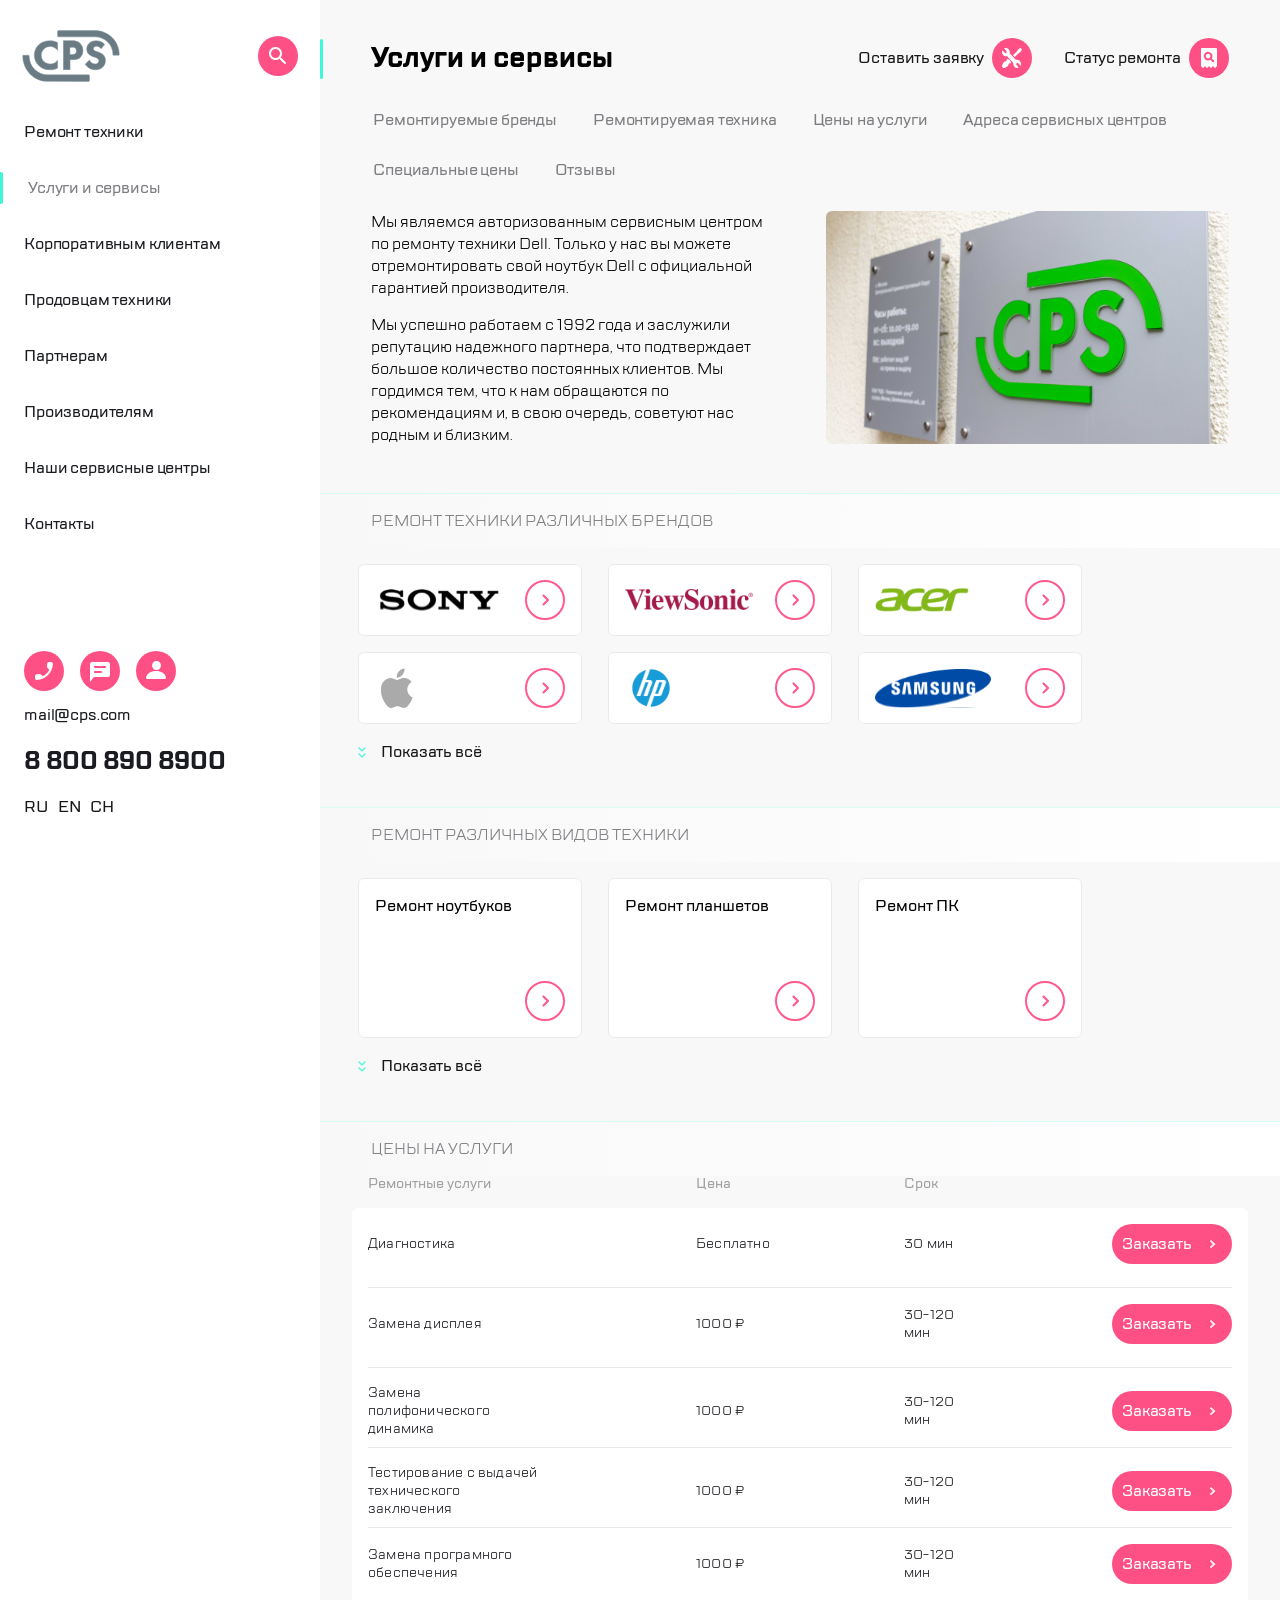
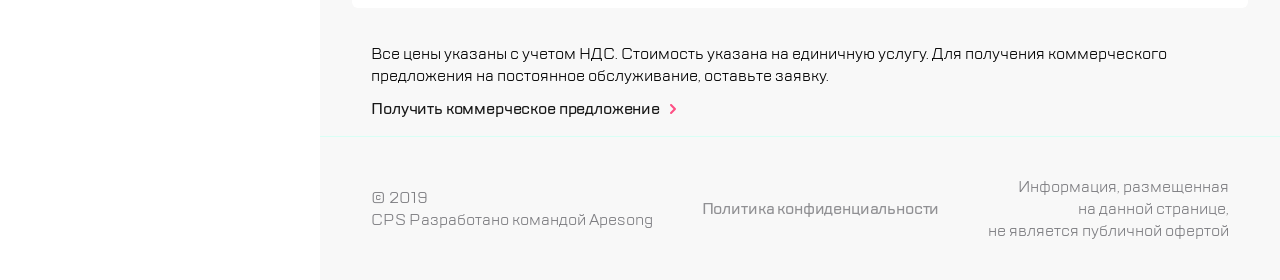
==== commit 5924a117: "Updates" ====
--- a/index.html
+++ b/index.html
@@ -1 +1 @@
-<!DOCTYPE html> <html lang="ru"> <head> <meta charset="UTF-8"> <meta http-equiv="X-UA-Compatible" content="IE=edge"> <meta name="viewport" content="width=device-width,initial-scale=1"> <title>CPS</title> <script defer="defer" src="372.6a60557969593b6822e5.js"></script><script defer="defer" src="main.3059c72cd7c83696ee93.js"></script><link href="main.9109ffbdfbbd8373048a.css" rel="stylesheet"></head> <body> <div class="wrapper"> <aside class="menu" id="menu"> <div class="menu__box"> <header class="menu-header"> <button class="menu__btn menu__btn--hide" type="button" id="close-menu"> <svg width="40" height="40" viewBox="0 0 40 40" svg class="icon"> <use class="icon-img" xlink:href="images/sprite.svg#crossburger"></use> </svg> </button> <svg class="logo" viewBox="0 0 98 52" width="98" height="52"> <use href="images/sprite.svg#logo" x="0" y="0"></use> </svg> <button class="menu__btn" id="dop-btn1" type="button"> <svg class="icon" viewBox="0 0 40 40" width="40" height="40"> <use href="images/sprite.svg#search" x="0" y="0"></use> </svg> </button> </header> <nav class="menu-navigate"> <ul class="menu-navigate__list"> <li class="menu-navigate__item" tabindex="0"> <a href="#" class="menu-navigate__link">Ремонт техники</a> </li> <li class="menu-navigate__item menu-navigate__item--active" tabindex="0"> <a href="#" class="menu-navigate__link menu-navigate__link--active">Услуги и сервисы</a> </li> <li class="menu-navigate__item" tabindex="0"> <a href="#" class="menu-navigate__link">Корпоративным клиентам</a> </li> <li class="menu-navigate__item" tabindex="0"> <a href="#" class="menu-navigate__link">Продовцам техники</a> </li> <li class="menu-navigate__item" tabindex="0"> <a href="#" class="menu-navigate__link">Партнерам</a> </li> <li class="menu-navigate__item" tabindex="0"> <a href="#" class="menu-navigate__link">Производителям</a> </li> <li class="menu-navigate__item" tabindex="0"> <a href="#" class="menu-navigate__link">Наши сервисные центры</a> </li> <li class="menu-navigate__item" tabindex="0"> <a href="#" class="menu-navigate__link">Контакты</a> </li> </ul> </nav> <footer class="menu-footer"> <div class="menu-footer__btn-grup"> <button class="menu-footer__btn" id="open-call" type="button"> <svg class="icon" viewBox="0 0 40 40" width="40" height="40"> <use href="images/sprite.svg#call" x="0" y="0"></use> </svg> </button> <button class="menu-footer__btn" type="button" id="open-feedback3"> <svg class="icon" viewBox="0 0 40 40" width="40" height="40"> <use href="images/sprite.svg#chat" x="0" y="0"></use> </svg> </button> <button class="menu-footer__btn" id="dop-btn2" type="button"> <svg class="icon" viewBox="0 0 40 40" width="40" height="40"> <use href="images/sprite.svg#profile" x="0" y="0"></use> </svg> </button> </div> <div class="menu-footer__info"> <a class="menu-footer__email" href="mailto:mail@cps.com">mail@cps.com</a> <a class="menu-footer__tel" href="tel:88008908900">8 800 890 8900</a> </div> <div class="menu-footer__lang"> <button class="menu-footer__lang-btn" type="button">RU</button> <button class="menu-footer__lang-btn" type="button">EN</button> <button class="menu-footer__lang-btn" type="button">CH</button> </div> </footer> </div> </aside> <main class="main"> <header class="header"> <div class="header__left"> <button class="header__btn" type="button" id="open-menu"> <svg class="icon" viewBox="0 0 40 40" width="40" height="40"> <use href="images/sprite.svg#burger" x="0" y="0"></use> </svg> </button> <div class="divider"></div> <svg class="logo" viewBox="0 0 98 52" width="98" height="52"> <use href="images/sprite.svg#logo" x="0" y="0"></use> </svg> </div> <div class="header__right"> <div class="header__right--one"> <button class="header__btn" id="open-call2" type="button"> <svg class="icon" viewBox="0 0 40 40" width="40" height="40"> <use href="images/sprite.svg#call" x="0" y="0"></use> </svg> </button> <button class="header__btn" id="open-feedback2" type="button"> <svg class="icon" viewBox="0 0 40 40" width="40" height="40"> <use href="images/sprite.svg#chat" x="0" y="0"></use> </svg> </button> <button class="header__btn" id="dop-btn3" type="button"> <svg class="icon" viewBox="0 0 40 40" width="40" height="40"> <use href="images/sprite.svg#profile" x="0" y="0"></use> </svg> </button> </div> <div class="divider"></div> <div class="header__right--two"> <button class="header__btn" id="dop-btn4" type="button"> <svg class="icon" viewBox="0 0 40 40" width="40" height="40"> <use class="accent" href="images/sprite.svg#repair" x="0" y="0"></use> </svg> </button> <button class="header__btn" id="dop-btn5" type="button"> <svg class="icon" viewBox="0 0 40 40" width="40" height="40"> <use href="images/sprite.svg#checkstatus" x="0" y="0"></use> </svg> </button> </div> </div> </header> <div class="sections"> <section class="sec-title"> <h1 class="sec-title__title">Услуги и сервисы</h1> <div class="sec-title__btn-grup"> <button class="sec-title__btn" id="dop-btn6" type="button"> <span class="sec-title__btn-text">Оставить заявку</span> <svg class="icon" viewBox="0 0 40 40" width="40" height="40"> <use class="accent" href="images/sprite.svg#repair" x="0" y="0"></use> </svg> </button> <button class="sec-title__btn" id="dop-btn7" type="button"> <span class="sec-title__btn-text">Статус ремонта</span> <svg class="icon" viewBox="0 0 40 40" width="40" height="40"> <use href="images/sprite.svg#checkstatus" x="0" y="0"></use> </svg> </button> </div> </section> <nav class="navigate"> <ul class="navigate__list"> <li class="navigate__item"> <a href="#brands" class="navigate__link">Ремонтируемые бренды</a> </li> <li class="navigate__item"> <a href="#tech" class="navigate__link">Ремонтируемая техника</a> </li> <li class="navigate__item"> <a href="#price" class="navigate__link">Цены на услуги</a> </li> <li class="navigate__item"> <a href="#" class="navigate__link">Адреса сервисных центров</a> </li> <li class="navigate__item"> <a href="#" class="navigate__link">Специальные цены</a> </li> <li class="navigate__item"> <a href="#" class="navigate__link">Отзывы</a> </li> </ul> </nav> <section class="sec-info"> <div class="sec-info__text-btn"> <p class="sec-info__text"> Мы являемся авторизованным сервисным центром по ремонту техники Dell. Только у нас вы можете отремонтировать свой ноутбук Dell с официальной гарантией производителя.</p> <p class="sec-info__text hide"> Мы успешно работаем с 1992 года и заслужили репутацию надежного партнера, что подтверждает большое количество постоянных клиентов. Мы гордимся тем, что к нам обращаются по рекомендациям и, в свою очередь, советуют нас родным и близким. </p> <button class="sec-info__btn show-more" type="button"> <svg class="sec-info__btn-img show-more__img" viewBox="0 0 8 11" width="8" height="11"> <use href="images/sprite.svg#pointer-two" x="0" y="0"></use> </svg> <span class="sec-info__btn-text show-more__text">Читать далее</span> </button> </div> <div class="sec-info__img"> <img src="images/cps.png" alt="Фото компании"> </div> </section> <section class="sec-brands" id="brands"> <header class="brand-header title-sec"> <h1 class="brand-header__title title-sec__text"> Ремонт техники различных брендов </h1> </header> <div class="brand swiperBrands swiper"> <ul class="brand__list swiper-wrapper"> <li class="brand__item swiper-slide"> <div class="brand__logo"> <img src="images/Bitmap.svg" alt="lenovo" class="brand__img"> </div> <div class="brand__btn"> <svg class="brand__btn-img" viewBox="0 0 40 40" width="40" height="40"> <use href="images/sprite.svg#round-arrow" x="0" y="0"></use> </svg> </div> </li> <li class="brand__item swiper-slide"> <div class="brand__logo"> <img src="images/Bitmap-1.svg" alt="samsung" class="brand__img"> </div> <div class="brand__btn"> <svg class="brand__btn-img" viewBox="0 0 40 40" width="40" height="40"> <use href="images/sprite.svg#round-arrow" x="0" y="0"></use> </svg> </div> </li> <li class="brand__item swiper-slide"> <div class="brand__logo"> <img src="images/Bitmap-2.svg" alt="apple" class="brand__img"> </div> <div class="brand__btn"> <svg class="brand__btn-img" viewBox="0 0 40 40" width="40" height="40"> <use href="images/sprite.svg#round-arrow" x="0" y="0"></use> </svg> </div> </li> <li class="brand__item swiper-slide"> <div class="brand__logo"> <img src="images/Bitmap-3.svg" alt="ViewSonic" class="brand__img"> </div> <div class="brand__btn"> <svg class="brand__btn-img" viewBox="0 0 40 40" width="40" height="40"> <use href="images/sprite.svg#round-arrow" x="0" y="0"></use> </svg> </div> </li> <li class="brand__item swiper-slide"> <div class="brand__logo"> <img src="images/Bitmap-4.svg" alt="bosch" class="brand__img"> </div> <div class="brand__btn"> <svg class="brand__btn-img" viewBox="0 0 40 40" width="40" height="40"> <use href="images/sprite.svg#round-arrow" x="0" y="0"></use> </svg> </div> </li> <li class="brand__item swiper-slide"> <div class="brand__logo"> <img src="images/Bitmap-5.svg" alt="hp" class="brand__img"> </div> <div class="brand__btn"> <svg class="brand__btn-img" viewBox="0 0 40 40" width="40" height="40"> <use href="images/sprite.svg#round-arrow" x="0" y="0"></use> </svg> </div> </li> <li class="brand__item swiper-slide"> <div class="brand__logo"> <img src="images/Bitmap-6.svg" alt="acer" class="brand__img"> </div> <div class="brand__btn"> <svg class="brand__btn-img" viewBox="0 0 40 40" width="40" height="40"> <use href="images/sprite.svg#round-arrow" x="0" y="0"></use> </svg> </div> </li> <li class="brand__item swiper-slide"> <div class="brand__logo"> <img src="images/Bitmap-7.svg" alt="sony" class="brand__img"> </div> <div class="brand__btn"> <svg class="brand__btn-img" viewBox="0 0 40 40" width="40" height="40"> <use href="images/sprite.svg#round-arrow" x="0" y="0"></use> </svg> </div> </li> <li class="brand__item swiper-slide"> <div class="brand__logo"> <img src="images/Bitmap.svg" alt="lenovo" class="brand__img"> </div> <div class="brand__btn"> <svg class="brand__btn-img" viewBox="0 0 40 40" width="40" height="40"> <use href="images/sprite.svg#round-arrow" x="0" y="0"></use> </svg> </div> </li> <li class="brand__item swiper-slide"> <div class="brand__logo"> <img src="images/Bitmap-1.svg" alt="samsung" class="brand__img"> </div> <div class="brand__btn"> <svg class="brand__btn-img" viewBox="0 0 40 40" width="40" height="40"> <use href="images/sprite.svg#round-arrow" x="0" y="0"></use> </svg> </div> </li> <li class="brand__item swiper-slide"> <div class="brand__logo"> <img src="images/Bitmap-2.svg" alt="apple" class="brand__img"> </div> <div class="brand__btn"> <svg class="brand__btn-img" viewBox="0 0 40 40" width="40" height="40"> <use href="images/sprite.svg#round-arrow" x="0" y="0"></use> </svg> </div> </li> </ul> <button class="brand__btn-show-more show-more" type="button"> <svg class="brand__btn-sm-img show-more__img" viewBox="0 0 8 11" width="8" height="11"> <use href="images/sprite.svg#pointer-two" x="0" y="0"></use> </svg> <span class="brand__btn-text show-more__text">Показать всё</span> </button> <div class="fade"></div> <div class="swiper-paginationBrands swiper-pagination"></div> </div> </section> <section class="sec-tech" id="tech"> <header class="tech-header title-sec"> <h1 class="tech-header__title title-sec__text"> Ремонт различных видов техники </h1> </header> <div class="technic swiperTech swiper"> <ul class="technic__list swiper-wrapper"> <li class="technic__item swiper-slide"> <span class="technic__text">Ремонт ноутбуков</span> <svg class="technic__btn-img" viewBox="0 0 40 40" width="40" height="40"> <use href="images/sprite.svg#round-arrow" x="0" y="0"></use> </svg> </li> <li class="technic__item swiper-slide"> <span class="technic__text">Ремонт планшетов</span> <svg class="technic__btn-img" viewBox="0 0 40 40" width="40" height="40"> <use href="images/sprite.svg#round-arrow" x="0" y="0"></use> </svg> </li> <li class="technic__item swiper-slide"> <span class="technic__text">Ремонт ПК</span> <svg class="technic__btn-img" viewBox="0 0 40 40" width="40" height="40"> <use href="images/sprite.svg#round-arrow" x="0" y="0"></use> </svg> </li> <li class="technic__item swiper-slide"> <span class="technic__text">Ремонт телефонов</span> <svg class="technic__btn-img" viewBox="0 0 40 40" width="40" height="40"> <use href="images/sprite.svg#round-arrow" x="0" y="0"></use> </svg> </li> <li class="technic__item swiper-slide"> <span class="technic__text">Ремонт приставок</span> <svg class="technic__btn-img" viewBox="0 0 40 40" width="40" height="40"> <use href="images/sprite.svg#round-arrow" x="0" y="0"></use> </svg> </li> <li class="technic__item swiper-slide"> <span class="technic__text">Ремонт микрофонов</span> <svg class="technic__btn-img" viewBox="0 0 40 40" width="40" height="40"> <use href="images/sprite.svg#round-arrow" x="0" y="0"></use> </svg> </li> <li class="technic__item swiper-slide"> <span class="technic__text">Ремонт клавиатур</span> <svg class="technic__btn-img" viewBox="0 0 40 40" width="40" height="40"> <use href="images/sprite.svg#round-arrow" x="0" y="0"></use> </svg> </li> </ul> <button class="technic__btn-show-more show-more" type="button"> <svg class="technic__btn-sm-img show-more__img" viewBox="0 0 8 11" width="8" height="11"> <use href="images/sprite.svg#pointer-two" x="0" y="0"></use> </svg> <span class="technic__btn-text show-more__text">Показать всё</span> </button> <div class="fade"></div> <div class="swiper-paginationTech swiper-pagination"></div> </div> </section> <section class="sec-price" id="price"> <header class="price-header title-sec"> <h1 class="price-header__title title-sec__text"> Цены на услуги </h1> </header> <div class="price swiperPrice swiper"> <ul class="swiper-wrapper price-list price-list--frame"> <li class="price-list__item price-list__item--hidden"> <span class="text-type price-text price-text--title">Ремонтные услуги</span> <span class="text-price price-text price-text--title">Цена</span> <span class="text-time price-text price-text--title">Срок</span> </li> </ul> <div class="fade"></div> <div class="swiper-paginationPrice swiper-pagination"></div> </div> <footer class="price-footer"> <p class="price-footer__text">Все цены указаны с учетом НДС. Стоимость указана на единичную услугу. Для получения коммерческого предложения на постоянное обслуживание, оставьте заявку.</p> <button class="price-footer__btn" type="button"> <span class="price-footer__btn-text">Получить коммерческое предложение</span> <svg class="price-footer__btn-img" viewBox="0 0 6 10" width="6" height="10"> <use href="images/sprite.svg#pointer-one" x="0" y="0"></use> </svg> </button> </footer> </section> </div> <footer class="footer"> <p class="footer__text footer__text--left">© 2019 <br> CPS Разработано командой Apesong </p> <a class="footer__text footer__text--link" href="#">Политика конфиденциальности</a> <p class="footer__text footer__text--right">Информация, размещенная <br> на данной странице, <br> не является публичной офертой</p> </footer> </main> <aside class="feedback" id="feedback"> <button class="feedback__btn-close-left" type="button" id="close-feedback2"> <svg width="40" height="40" viewBox="0 0 40 40" svg class="icon"> <use class="icon-img" xlink:href="images/sprite.svg#crossburger"></use> </svg> </button> <div class="feedback__box"> <button class="feedback__btn-close" type="button" id="close-feedback"> <svg width="40" height="40" viewBox="0 0 40 40" svg class="icon"> <use class="icon-img" xlink:href="images/sprite.svg#crossburger"></use> </svg> </button> <h2 class="feedback__title">Обратная связь</h2> <form class="feedback__form" action="#" method="get"> <input type="text" class="feedback__input" placeholder="Имя" required> <input type="phone" class="feedback__input" placeholder="Телефон" required> <input type="email" class="feedback__input" placeholder="Электронная почта" required> <textarea name="comment" class="feedback__input" placeholder="Сообщение" required></textarea> <span class="feedback__text">Нажимая "отправить", вы даете согласие на <a href="#" class="feedback__link">обработку персональных данных</a> и соглашаетесь с нашей <a href="#" class="feedback__link">политикой конфиденциальности</a> </span> <input type="submit" class="feedback__submit" value="Отправить"> </form> </div> </aside> <aside class="call" id="call"> <button class="call__btn-close-left" type="button" id="close-call2"> <svg width="40" height="40" viewBox="0 0 40 40" svg class="icon"> <use class="icon-img" xlink:href="images/sprite.svg#crossburger"></use> </svg> </button> <div class="call__box"> <button class="call__btn-close" type="button" id="close-call"> <svg width="40" height="40" viewBox="0 0 40 40" svg class="icon"> <use class="icon-img" xlink:href="images/sprite.svg#crossburger"></use> </svg> </button> <h2 class="call__title">Заказать звонок</h2> <form class="call__form" action="#" method="get"> <input type="phone" class="feedback__input" placeholder="Телефон" required> <span class="call__text">Нажимая "отправить", вы даете согласие на <a href="#" class="call__link">обработку персональных данных</a> и соглашаетесь с нашей <a href="#" class="call__link">политикой конфиденциальности</a> </span> <input type="submit" class="call__submit" value="Отправить"> </form> </div> </aside> <aside class="dop modal-dop" id="dop"> <div class="dop__box modal-dop__box"> <h2 class="dop__title">ФУНКЦИЯ НАХОДИТСЯ В РАЗРАБОТКЕ</h2> <button class="dop__btn" type="button" id="close-dop"> <svg width="40" height="40" viewBox="0 0 40 40" svg class="icon"> <use class="icon-img" xlink:href="images/sprite.svg#crossburger"></use> </svg> </button> </div> </aside> </div> </body> </html> +<!DOCTYPE html> <html lang="ru"> <head> <meta charset="UTF-8"> <meta http-equiv="X-UA-Compatible" content="IE=edge"> <meta name="viewport" content="width=device-width,initial-scale=1"> <title>CPS</title> <script defer="defer" src="372.6a60557969593b6822e5.js"></script><script defer="defer" src="main.89089e71e06601432edc.js"></script><link href="main.7045dde18a358d6fd3d1.css" rel="stylesheet"></head> <body> <div class="wrapper"> <aside class="menu" id="menu"> <div class="menu__box"> <header class="menu-header"> <button class="menu__btn menu__btn--hide" type="button" id="close-menu"> <svg width="40" height="40" viewBox="0 0 40 40" svg class="icon"> <use class="icon-img" xlink:href="images/sprite.svg#crossburger"></use> </svg> </button> <svg class="logo" viewBox="0 0 98 52" width="98" height="52"> <use href="images/sprite.svg#logo" x="0" y="0"></use> </svg> <button class="menu__btn" id="dop-btn1" type="button"> <svg class="icon" viewBox="0 0 40 40" width="40" height="40"> <use href="images/sprite.svg#search" x="0" y="0"></use> </svg> </button> </header> <nav class="menu-navigate"> <ul class="menu-navigate__list"> <li class="menu-navigate__item" tabindex="0"> <a href="#" class="menu-navigate__link">Ремонт техники</a> </li> <li class="menu-navigate__item menu-navigate__item--active" tabindex="0"> <a href="#" class="menu-navigate__link menu-navigate__link--active">Услуги и сервисы</a> </li> <li class="menu-navigate__item" tabindex="0"> <a href="#" class="menu-navigate__link">Корпоративным клиентам</a> </li> <li class="menu-navigate__item" tabindex="0"> <a href="#" class="menu-navigate__link">Продовцам техники</a> </li> <li class="menu-navigate__item" tabindex="0"> <a href="#" class="menu-navigate__link">Партнерам</a> </li> <li class="menu-navigate__item" tabindex="0"> <a href="#" class="menu-navigate__link">Производителям</a> </li> <li class="menu-navigate__item" tabindex="0"> <a href="#" class="menu-navigate__link">Наши сервисные центры</a> </li> <li class="menu-navigate__item" tabindex="0"> <a href="#" class="menu-navigate__link">Контакты</a> </li> </ul> </nav> <footer class="menu-footer"> <div class="menu-footer__btn-grup"> <button class="menu-footer__btn" id="open-call" type="button"> <svg class="icon" viewBox="0 0 40 40" width="40" height="40"> <use href="images/sprite.svg#call" x="0" y="0"></use> </svg> </button> <button class="menu-footer__btn" type="button" id="open-feedback3"> <svg class="icon" viewBox="0 0 40 40" width="40" height="40"> <use href="images/sprite.svg#chat" x="0" y="0"></use> </svg> </button> <button class="menu-footer__btn" id="dop-btn2" type="button"> <svg class="icon" viewBox="0 0 40 40" width="40" height="40"> <use href="images/sprite.svg#profile" x="0" y="0"></use> </svg> </button> </div> <div class="menu-footer__info"> <a class="menu-footer__email" href="mailto:mail@cps.com">mail@cps.com</a> <a class="menu-footer__tel" href="tel:88008908900">8 800 890 8900</a> </div> <div class="menu-footer__lang"> <button class="menu-footer__lang-btn" type="button">RU</button> <button class="menu-footer__lang-btn" type="button">EN</button> <button class="menu-footer__lang-btn" type="button">CH</button> </div> </footer> </div> </aside> <main class="main"> <header class="header"> <div class="header__left"> <button class="header__btn" type="button" id="open-menu"> <svg class="icon" viewBox="0 0 40 40" width="40" height="40"> <use href="images/sprite.svg#burger" x="0" y="0"></use> </svg> </button> <div class="divider"></div> <svg class="logo" viewBox="0 0 98 52" width="98" height="52"> <use href="images/sprite.svg#logo" x="0" y="0"></use> </svg> </div> <div class="header__right"> <div class="header__right--one"> <button class="header__btn" id="open-call2" type="button"> <svg class="icon" viewBox="0 0 40 40" width="40" height="40"> <use href="images/sprite.svg#call" x="0" y="0"></use> </svg> </button> <button class="header__btn" id="open-feedback2" type="button"> <svg class="icon" viewBox="0 0 40 40" width="40" height="40"> <use href="images/sprite.svg#chat" x="0" y="0"></use> </svg> </button> <button class="header__btn" id="dop-btn3" type="button"> <svg class="icon" viewBox="0 0 40 40" width="40" height="40"> <use href="images/sprite.svg#profile" x="0" y="0"></use> </svg> </button> </div> <div class="divider"></div> <div class="header__right--two"> <button class="header__btn" id="dop-btn4" type="button"> <svg class="icon" viewBox="0 0 40 40" width="40" height="40"> <use class="accent" href="images/sprite.svg#repair" x="0" y="0"></use> </svg> </button> <button class="header__btn" id="dop-btn5" type="button"> <svg class="icon" viewBox="0 0 40 40" width="40" height="40"> <use href="images/sprite.svg#checkstatus" x="0" y="0"></use> </svg> </button> </div> </div> </header> <div class="sections"> <section class="sec-title"> <h1 class="sec-title__title">Услуги и сервисы</h1> <div class="sec-title__btn-grup"> <button class="sec-title__btn" id="dop-btn6" type="button"> <span class="sec-title__btn-text">Оставить заявку</span> <svg class="icon" viewBox="0 0 40 40" width="40" height="40"> <use class="accent" href="images/sprite.svg#repair" x="0" y="0"></use> </svg> </button> <button class="sec-title__btn" id="dop-btn7" type="button"> <span class="sec-title__btn-text">Статус ремонта</span> <svg class="icon" viewBox="0 0 40 40" width="40" height="40"> <use href="images/sprite.svg#checkstatus" x="0" y="0"></use> </svg> </button> </div> </section> <nav class="navigate"> <ul class="navigate__list"> <li class="navigate__item"> <a href="#brands" class="navigate__link">Ремонтируемые бренды</a> </li> <li class="navigate__item"> <a href="#tech" class="navigate__link">Ремонтируемая техника</a> </li> <li class="navigate__item"> <a href="#price" class="navigate__link">Цены на услуги</a> </li> <li class="navigate__item"> <a href="#" class="navigate__link">Адреса сервисных центров</a> </li> <li class="navigate__item"> <a href="#" class="navigate__link">Специальные цены</a> </li> <li class="navigate__item"> <a href="#" class="navigate__link">Отзывы</a> </li> </ul> </nav> <section class="sec-info"> <div class="sec-info__text-btn"> <p class="sec-info__text"> Мы являемся авторизованным сервисным центром по ремонту техники Dell. Только у нас вы можете отремонтировать свой ноутбук Dell с официальной гарантией производителя.</p> <p class="sec-info__text hide"> Мы успешно работаем с 1992 года и заслужили репутацию надежного партнера, что подтверждает большое количество постоянных клиентов. Мы гордимся тем, что к нам обращаются по рекомендациям и, в свою очередь, советуют нас родным и близким. </p> <button class="sec-info__btn show-more" type="button"> <svg class="sec-info__btn-img show-more__img" viewBox="0 0 8 11" width="8" height="11"> <use href="images/sprite.svg#pointer-two" x="0" y="0"></use> </svg> <span class="sec-info__btn-text show-more__text">Читать далее</span> </button> </div> <div class="sec-info__img"> <img src="images/cps.png" alt="Фото компании"> </div> </section> <section class="sec-brands" id="brands"> <header class="brand-header title-sec"> <h1 class="brand-header__title title-sec__text"> Ремонт техники различных брендов </h1> </header> <div class="brand swiperBrands swiper"> <ul class="brand__list swiper-wrapper"> <li class="brand__item swiper-slide"> <div class="brand__logo"> <img src="images/Bitmap.svg" alt="lenovo" class="brand__img"> </div> <div class="brand__btn"> <svg class="brand__btn-img" viewBox="0 0 40 40" width="40" height="40"> <use href="images/sprite.svg#round-arrow" x="0" y="0"></use> </svg> </div> </li> <li class="brand__item swiper-slide"> <div class="brand__logo"> <img src="images/Bitmap-1.svg" alt="samsung" class="brand__img"> </div> <div class="brand__btn"> <svg class="brand__btn-img" viewBox="0 0 40 40" width="40" height="40"> <use href="images/sprite.svg#round-arrow" x="0" y="0"></use> </svg> </div> </li> <li class="brand__item swiper-slide"> <div class="brand__logo"> <img src="images/Bitmap-2.svg" alt="apple" class="brand__img"> </div> <div class="brand__btn"> <svg class="brand__btn-img" viewBox="0 0 40 40" width="40" height="40"> <use href="images/sprite.svg#round-arrow" x="0" y="0"></use> </svg> </div> </li> <li class="brand__item swiper-slide"> <div class="brand__logo"> <img src="images/Bitmap-3.svg" alt="ViewSonic" class="brand__img"> </div> <div class="brand__btn"> <svg class="brand__btn-img" viewBox="0 0 40 40" width="40" height="40"> <use href="images/sprite.svg#round-arrow" x="0" y="0"></use> </svg> </div> </li> <li class="brand__item swiper-slide"> <div class="brand__logo"> <img src="images/Bitmap-4.svg" alt="bosch" class="brand__img"> </div> <div class="brand__btn"> <svg class="brand__btn-img" viewBox="0 0 40 40" width="40" height="40"> <use href="images/sprite.svg#round-arrow" x="0" y="0"></use> </svg> </div> </li> <li class="brand__item swiper-slide"> <div class="brand__logo"> <img src="images/Bitmap-5.svg" alt="hp" class="brand__img"> </div> <div class="brand__btn"> <svg class="brand__btn-img" viewBox="0 0 40 40" width="40" height="40"> <use href="images/sprite.svg#round-arrow" x="0" y="0"></use> </svg> </div> </li> <li class="brand__item swiper-slide"> <div class="brand__logo"> <img src="images/Bitmap-6.svg" alt="acer" class="brand__img"> </div> <div class="brand__btn"> <svg class="brand__btn-img" viewBox="0 0 40 40" width="40" height="40"> <use href="images/sprite.svg#round-arrow" x="0" y="0"></use> </svg> </div> </li> <li class="brand__item swiper-slide"> <div class="brand__logo"> <img src="images/Bitmap-7.svg" alt="sony" class="brand__img"> </div> <div class="brand__btn"> <svg class="brand__btn-img" viewBox="0 0 40 40" width="40" height="40"> <use href="images/sprite.svg#round-arrow" x="0" y="0"></use> </svg> </div> </li> <li class="brand__item swiper-slide"> <div class="brand__logo"> <img src="images/Bitmap.svg" alt="lenovo" class="brand__img"> </div> <div class="brand__btn"> <svg class="brand__btn-img" viewBox="0 0 40 40" width="40" height="40"> <use href="images/sprite.svg#round-arrow" x="0" y="0"></use> </svg> </div> </li> <li class="brand__item swiper-slide"> <div class="brand__logo"> <img src="images/Bitmap-1.svg" alt="samsung" class="brand__img"> </div> <div class="brand__btn"> <svg class="brand__btn-img" viewBox="0 0 40 40" width="40" height="40"> <use href="images/sprite.svg#round-arrow" x="0" y="0"></use> </svg> </div> </li> <li class="brand__item swiper-slide"> <div class="brand__logo"> <img src="images/Bitmap-2.svg" alt="apple" class="brand__img"> </div> <div class="brand__btn"> <svg class="brand__btn-img" viewBox="0 0 40 40" width="40" height="40"> <use href="images/sprite.svg#round-arrow" x="0" y="0"></use> </svg> </div> </li> </ul> <button class="brand__btn-show-more show-more" type="button"> <svg class="brand__btn-sm-img show-more__img" viewBox="0 0 8 11" width="8" height="11"> <use href="images/sprite.svg#pointer-two" x="0" y="0"></use> </svg> <span class="brand__btn-text show-more__text">Показать всё</span> </button> <div class="fade"></div> <div class="swiper-paginationBrands swiper-pagination"></div> </div> </section> <section class="sec-tech" id="tech"> <header class="tech-header title-sec"> <h1 class="tech-header__title title-sec__text"> Ремонт различных видов техники </h1> </header> <div class="technic swiperTech swiper"> <ul class="technic__list swiper-wrapper"> <li class="technic__item swiper-slide"> <span class="technic__text">Ремонт ноутбуков</span> <svg class="technic__btn-img" viewBox="0 0 40 40" width="40" height="40"> <use href="images/sprite.svg#round-arrow" x="0" y="0"></use> </svg> </li> <li class="technic__item swiper-slide"> <span class="technic__text">Ремонт планшетов</span> <svg class="technic__btn-img" viewBox="0 0 40 40" width="40" height="40"> <use href="images/sprite.svg#round-arrow" x="0" y="0"></use> </svg> </li> <li class="technic__item swiper-slide"> <span class="technic__text">Ремонт ПК</span> <svg class="technic__btn-img" viewBox="0 0 40 40" width="40" height="40"> <use href="images/sprite.svg#round-arrow" x="0" y="0"></use> </svg> </li> <li class="technic__item swiper-slide"> <span class="technic__text">Ремонт телефонов</span> <svg class="technic__btn-img" viewBox="0 0 40 40" width="40" height="40"> <use href="images/sprite.svg#round-arrow" x="0" y="0"></use> </svg> </li> <li class="technic__item swiper-slide"> <span class="technic__text">Ремонт приставок</span> <svg class="technic__btn-img" viewBox="0 0 40 40" width="40" height="40"> <use href="images/sprite.svg#round-arrow" x="0" y="0"></use> </svg> </li> <li class="technic__item swiper-slide"> <span class="technic__text">Ремонт микрофонов</span> <svg class="technic__btn-img" viewBox="0 0 40 40" width="40" height="40"> <use href="images/sprite.svg#round-arrow" x="0" y="0"></use> </svg> </li> <li class="technic__item swiper-slide"> <span class="technic__text">Ремонт клавиатур</span> <svg class="technic__btn-img" viewBox="0 0 40 40" width="40" height="40"> <use href="images/sprite.svg#round-arrow" x="0" y="0"></use> </svg> </li> </ul> <button class="technic__btn-show-more show-more" type="button"> <svg class="technic__btn-sm-img show-more__img" viewBox="0 0 8 11" width="8" height="11"> <use href="images/sprite.svg#pointer-two" x="0" y="0"></use> </svg> <span class="technic__btn-text show-more__text">Показать всё</span> </button> <div class="fade"></div> <div class="swiper-paginationTech swiper-pagination"></div> </div> </section> <section class="sec-price" id="price"> <header class="price-header title-sec"> <h1 class="price-header__title title-sec__text"> Цены на услуги </h1> </header> <div class="price swiperPrice swiper"> <ul class="swiper-wrapper price-list price-list--frame"> <li class="price-list__item price-list__item--hidden"> <span class="text-type price-text price-text--title">Ремонтные услуги</span> <span class="text-price price-text price-text--title">Цена</span> <span class="text-time price-text price-text--title">Срок</span> </li> </ul> <div class="fade"></div> <div class="swiper-paginationPrice swiper-pagination"></div> </div> <footer class="price-footer"> <p class="price-footer__text">Все цены указаны с учетом НДС. Стоимость указана на единичную услугу. Для получения коммерческого предложения на постоянное обслуживание, оставьте заявку.</p> <button class="price-footer__btn" type="button"> <span class="price-footer__btn-text">Получить коммерческое предложение</span> <svg class="price-footer__btn-img" viewBox="0 0 6 10" width="6" height="10"> <use href="images/sprite.svg#pointer-one" x="0" y="0"></use> </svg> </button> </footer> </section> </div> <footer class="footer"> <p class="footer__text footer__text--left">© 2019 <br> CPS Разработано командой Apesong </p> <a class="footer__text footer__text--link" href="#">Политика конфиденциальности</a> <p class="footer__text footer__text--right">Информация, размещенная <br> на данной странице, <br> не является публичной офертой</p> </footer> </main> <aside class="feedback" id="feedback"> <button class="feedback__btn-close-left" type="button" id="close-feedback2"> <svg width="40" height="40" viewBox="0 0 40 40" svg class="icon"> <use class="icon-img" xlink:href="images/sprite.svg#crossburger"></use> </svg> </button> <div class="feedback__box"> <button class="feedback__btn-close" type="button" id="close-feedback"> <svg width="40" height="40" viewBox="0 0 40 40" svg class="icon"> <use class="icon-img" xlink:href="images/sprite.svg#crossburger"></use> </svg> </button> <h2 class="feedback__title">Обратная связь</h2> <form class="feedback__form" action="#" method="get"> <input type="text" class="feedback__input" placeholder="Имя" required> <input type="phone" class="feedback__input" placeholder="Телефон" required> <input type="email" class="feedback__input" placeholder="Электронная почта" required> <textarea name="comment" class="feedback__input" placeholder="Сообщение" required></textarea> <span class="feedback__text">Нажимая "отправить", вы даете согласие на <a href="#" class="feedback__link">обработку персональных данных</a> и соглашаетесь с нашей <a href="#" class="feedback__link">политикой конфиденциальности</a> </span> <input type="submit" class="feedback__submit" value="Отправить"> </form> </div> </aside> <aside class="call" id="call"> <button class="call__btn-close-left" type="button" id="close-call2"> <svg width="40" height="40" viewBox="0 0 40 40" svg class="icon"> <use class="icon-img" xlink:href="images/sprite.svg#crossburger"></use> </svg> </button> <div class="call__box"> <button class="call__btn-close" type="button" id="close-call"> <svg width="40" height="40" viewBox="0 0 40 40" svg class="icon"> <use class="icon-img" xlink:href="images/sprite.svg#crossburger"></use> </svg> </button> <h2 class="call__title">Заказать звонок</h2> <form class="call__form" action="#" method="get"> <input type="phone" class="feedback__input" placeholder="Телефон" required> <span class="call__text">Нажимая "отправить", вы даете согласие на <a href="#" class="call__link">обработку персональных данных</a> и соглашаетесь с нашей <a href="#" class="call__link">политикой конфиденциальности</a> </span> <input type="submit" class="call__submit" value="Отправить"> </form> </div> </aside> <aside class="dop modal-dop" id="dop"> <div class="dop__box modal-dop__box"> <h2 class="dop__title">ФУНКЦИЯ НАХОДИТСЯ В РАЗРАБОТКЕ</h2> <button class="dop__btn" type="button" id="close-dop"> <svg width="40" height="40" viewBox="0 0 40 40" svg class="icon"> <use class="icon-img" xlink:href="images/sprite.svg#crossburger"></use> </svg> </button> </div> </aside> </div> </body> </html> 
--- a/main.7045dde18a358d6fd3d1.css
+++ b/main.7045dde18a358d6fd3d1.css
@@ -0,0 +1 @@
+@font-face{font-family:swiper-icons;font-style:normal;font-weight:400;src:url("data:application/font-woff;charset=utf-8;base64, [base64]//wADZ2x5ZgAAAywAAADMAAAD2MHtryVoZWFkAAABbAAAADAAAAA2E2+eoWhoZWEAAAGcAAAAHwAAACQC9gDzaG10eAAAAigAAAAZAAAArgJkABFsb2NhAAAC0AAAAFoAAABaFQAUGG1heHAAAAG8AAAAHwAAACAAcABAbmFtZQAAA/gAAAE5AAACXvFdBwlwb3N0AAAFNAAAAGIAAACE5s74hXjaY2BkYGAAYpf5Hu/j+W2+MnAzMYDAzaX6QjD6/4//Bxj5GA8AuRwMYGkAPywL13jaY2BkYGA88P8Agx4j+/8fQDYfA1AEBWgDAIB2BOoAeNpjYGRgYNBh4GdgYgABEMnIABJzYNADCQAACWgAsQB42mNgYfzCOIGBlYGB0YcxjYGBwR1Kf2WQZGhhYGBiYGVmgAFGBiQQkOaawtDAoMBQxXjg/wEGPcYDDA4wNUA2CCgwsAAAO4EL6gAAeNpj2M0gyAACqxgGNWBkZ2D4/wMA+xkDdgAAAHjaY2BgYGaAYBkGRgYQiAHyGMF8FgYHIM3DwMHABGQrMOgyWDLEM1T9/w8UBfEMgLzE////P/5//f/V/xv+r4eaAAeMbAxwIUYmIMHEgKYAYjUcsDAwsLKxc3BycfPw8jEQA/[base64]/uznmfPFBNODM2K7MTQ45YEAZqGP81AmGGcF3iPqOop0r1SPTaTbVkfUe4HXj97wYE+yNwWYxwWu4v1ugWHgo3S1XdZEVqWM7ET0cfnLGxWfkgR42o2PvWrDMBSFj/IHLaF0zKjRgdiVMwScNRAoWUoH78Y2icB/yIY09An6AH2Bdu/UB+yxopYshQiEvnvu0dURgDt8QeC8PDw7Fpji3fEA4z/PEJ6YOB5hKh4dj3EvXhxPqH/SKUY3rJ7srZ4FZnh1PMAtPhwP6fl2PMJMPDgeQ4rY8YT6Gzao0eAEA409DuggmTnFnOcSCiEiLMgxCiTI6Cq5DZUd3Qmp10vO0LaLTd2cjN4fOumlc7lUYbSQcZFkutRG7g6JKZKy0RmdLY680CDnEJ+UMkpFFe1RN7nxdVpXrC4aTtnaurOnYercZg2YVmLN/d/gczfEimrE/fs/bOuq29Zmn8tloORaXgZgGa78yO9/cnXm2BpaGvq25Dv9S4E9+5SIc9PqupJKhYFSSl47+Qcr1mYNAAAAeNptw0cKwkAAAMDZJA8Q7OUJvkLsPfZ6zFVERPy8qHh2YER+3i/BP83vIBLLySsoKimrqKqpa2hp6+jq6RsYGhmbmJqZSy0sraxtbO3sHRydnEMU4uR6yx7JJXveP7WrDycAAAAAAAH//wACeNpjYGRgYOABYhkgZgJCZgZNBkYGLQZtIJsFLMYAAAw3ALgAeNolizEKgDAQBCchRbC2sFER0YD6qVQiBCv/H9ezGI6Z5XBAw8CBK/m5iQQVauVbXLnOrMZv2oLdKFa8Pjuru2hJzGabmOSLzNMzvutpB3N42mNgZGBg4GKQYzBhYMxJLMlj4GBgAYow/P/PAJJhLM6sSoWKfWCAAwDAjgbRAAB42mNgYGBkAIIbCZo5IPrmUn0hGA0AO8EFTQAA")}:root{--swiper-theme-color:#007aff}.swiper,swiper-container{display:block;list-style:none;margin-left:auto;margin-right:auto;overflow:hidden;padding:0;position:relative;z-index:1}.swiper-vertical>.swiper-wrapper{flex-direction:column}.swiper-wrapper{box-sizing:content-box;display:flex;height:100%;position:relative;transition-property:transform;transition-timing-function:var(--swiper-wrapper-transition-timing-function,initial);width:100%;z-index:1}.swiper-android .swiper-slide,.swiper-wrapper{transform:translateZ(0)}.swiper-horizontal{touch-action:pan-y}.swiper-vertical{touch-action:pan-x}.swiper-slide,swiper-slide{display:block;flex-shrink:0;height:100%;position:relative;transition-property:transform;width:100%}.swiper-slide-invisible-blank{visibility:hidden}.swiper-autoheight,.swiper-autoheight .swiper-slide{height:auto}.swiper-autoheight .swiper-wrapper{align-items:flex-start;transition-property:transform,height}.swiper-backface-hidden .swiper-slide{-webkit-backface-visibility:hidden;backface-visibility:hidden;transform:translateZ(0)}.swiper-3d.swiper-css-mode .swiper-wrapper{perspective:1200px}.swiper-3d .swiper-wrapper{transform-style:preserve-3d}.swiper-3d{perspective:1200px}.swiper-3d .swiper-cube-shadow,.swiper-3d .swiper-slide,.swiper-3d .swiper-slide-shadow,.swiper-3d .swiper-slide-shadow-bottom,.swiper-3d .swiper-slide-shadow-left,.swiper-3d .swiper-slide-shadow-right,.swiper-3d .swiper-slide-shadow-top{transform-style:preserve-3d}.swiper-3d .swiper-slide-shadow,.swiper-3d .swiper-slide-shadow-bottom,.swiper-3d .swiper-slide-shadow-left,.swiper-3d .swiper-slide-shadow-right,.swiper-3d .swiper-slide-shadow-top{height:100%;left:0;pointer-events:none;position:absolute;top:0;width:100%;z-index:10}.swiper-3d .swiper-slide-shadow{background:rgba(0,0,0,.15)}.swiper-3d .swiper-slide-shadow-left{background-image:linear-gradient(270deg,rgba(0,0,0,.5),transparent)}.swiper-3d .swiper-slide-shadow-right{background-image:linear-gradient(90deg,rgba(0,0,0,.5),transparent)}.swiper-3d .swiper-slide-shadow-top{background-image:linear-gradient(0deg,rgba(0,0,0,.5),transparent)}.swiper-3d .swiper-slide-shadow-bottom{background-image:linear-gradient(180deg,rgba(0,0,0,.5),transparent)}.swiper-css-mode>.swiper-wrapper{-ms-overflow-style:none;overflow:auto;scrollbar-width:none}.swiper-css-mode>.swiper-wrapper::-webkit-scrollbar{display:none}.swiper-css-mode>.swiper-wrapper>.swiper-slide{scroll-snap-align:start start}.swiper-horizontal.swiper-css-mode>.swiper-wrapper{scroll-snap-type:x mandatory}.swiper-vertical.swiper-css-mode>.swiper-wrapper{scroll-snap-type:y mandatory}.swiper-centered>.swiper-wrapper:before{content:"";flex-shrink:0;order:9999}.swiper-centered>.swiper-wrapper>.swiper-slide{scroll-snap-align:center center;scroll-snap-stop:always}.swiper-centered.swiper-horizontal>.swiper-wrapper>.swiper-slide:first-child{margin-inline-start:var(--swiper-centered-offset-before)}.swiper-centered.swiper-horizontal>.swiper-wrapper:before{height:100%;min-height:1px;width:var(--swiper-centered-offset-after)}.swiper-centered.swiper-vertical>.swiper-wrapper>.swiper-slide:first-child{margin-block-start:var(--swiper-centered-offset-before)}.swiper-centered.swiper-vertical>.swiper-wrapper:before{height:var(--swiper-centered-offset-after);min-width:1px;width:100%}.swiper-lazy-preloader{border:4px solid var(--swiper-preloader-color,var(--swiper-theme-color));border-radius:50%;border-top:4px solid transparent;box-sizing:border-box;height:42px;left:50%;margin-left:-21px;margin-top:-21px;position:absolute;top:50%;transform-origin:50%;width:42px;z-index:10}.swiper-watch-progress .swiper-slide-visible .swiper-lazy-preloader,.swiper:not(.swiper-watch-progress) .swiper-lazy-preloader,swiper-container:not(.swiper-watch-progress) .swiper-lazy-preloader{animation:swiper-preloader-spin 1s linear infinite}.swiper-lazy-preloader-white{--swiper-preloader-color:#fff}.swiper-lazy-preloader-black{--swiper-preloader-color:#000}@keyframes swiper-preloader-spin{0%{transform:rotate(0deg)}to{transform:rotate(1turn)}}.swiper-pagination{position:absolute;text-align:center;transform:translateZ(0);transition:opacity .3s;z-index:10}.swiper-pagination.swiper-pagination-hidden{opacity:0}.swiper-pagination-disabled>.swiper-pagination,.swiper-pagination.swiper-pagination-disabled{display:none!important}.swiper-horizontal>.swiper-pagination-bullets,.swiper-pagination-bullets.swiper-pagination-horizontal,.swiper-pagination-custom,.swiper-pagination-fraction{bottom:var(--swiper-pagination-bottom,8px);left:0;top:var(--swiper-pagination-top,auto);width:100%}.swiper-pagination-bullets-dynamic{font-size:0;overflow:hidden}.swiper-pagination-bullets-dynamic .swiper-pagination-bullet{position:relative;transform:scale(.33)}.swiper-pagination-bullets-dynamic .swiper-pagination-bullet-active,.swiper-pagination-bullets-dynamic .swiper-pagination-bullet-active-main{transform:scale(1)}.swiper-pagination-bullets-dynamic .swiper-pagination-bullet-active-prev{transform:scale(.66)}.swiper-pagination-bullets-dynamic .swiper-pagination-bullet-active-prev-prev{transform:scale(.33)}.swiper-pagination-bullets-dynamic .swiper-pagination-bullet-active-next{transform:scale(.66)}.swiper-pagination-bullets-dynamic .swiper-pagination-bullet-active-next-next{transform:scale(.33)}.swiper-pagination-bullet{background:var(--swiper-pagination-bullet-inactive-color,#000);border-radius:50%;display:inline-block;height:var(--swiper-pagination-bullet-height,var(--swiper-pagination-bullet-size,8px));opacity:var(--swiper-pagination-bullet-inactive-opacity,.2);width:var(--swiper-pagination-bullet-width,var(--swiper-pagination-bullet-size,8px))}button.swiper-pagination-bullet{-webkit-appearance:none;appearance:none;border:none;box-shadow:none;margin:0;padding:0}.swiper-pagination-clickable .swiper-pagination-bullet{cursor:pointer}.swiper-pagination-bullet:only-child{display:none!important}.swiper-pagination-bullet-active{background:var(--swiper-pagination-color,var(--swiper-theme-color));opacity:var(--swiper-pagination-bullet-opacity,1)}.swiper-pagination-vertical.swiper-pagination-bullets,.swiper-vertical>.swiper-pagination-bullets{left:var(--swiper-pagination-left,auto);right:var(--swiper-pagination-right,8px);top:50%;transform:translate3d(0,-50%,0)}.swiper-pagination-vertical.swiper-pagination-bullets .swiper-pagination-bullet,.swiper-vertical>.swiper-pagination-bullets .swiper-pagination-bullet{display:block;margin:var(--swiper-pagination-bullet-vertical-gap,6px) 0}.swiper-pagination-vertical.swiper-pagination-bullets.swiper-pagination-bullets-dynamic,.swiper-vertical>.swiper-pagination-bullets.swiper-pagination-bullets-dynamic{top:50%;transform:translateY(-50%);width:8px}.swiper-pagination-vertical.swiper-pagination-bullets.swiper-pagination-bullets-dynamic .swiper-pagination-bullet,.swiper-vertical>.swiper-pagination-bullets.swiper-pagination-bullets-dynamic .swiper-pagination-bullet{display:inline-block;transition:transform .2s,top .2s}.swiper-horizontal>.swiper-pagination-bullets .swiper-pagination-bullet,.swiper-pagination-horizontal.swiper-pagination-bullets .swiper-pagination-bullet{margin:0 var(--swiper-pagination-bullet-horizontal-gap,4px)}.swiper-horizontal>.swiper-pagination-bullets.swiper-pagination-bullets-dynamic,.swiper-pagination-horizontal.swiper-pagination-bullets.swiper-pagination-bullets-dynamic{left:50%;transform:translateX(-50%);white-space:nowrap}.swiper-horizontal>.swiper-pagination-bullets.swiper-pagination-bullets-dynamic .swiper-pagination-bullet,.swiper-pagination-horizontal.swiper-pagination-bullets.swiper-pagination-bullets-dynamic .swiper-pagination-bullet{transition:transform .2s,left .2s}.swiper-horizontal.swiper-rtl>.swiper-pagination-bullets-dynamic .swiper-pagination-bullet,:host(.swiper-horizontal.swiper-rtl) .swiper-pagination-bullets-dynamic .swiper-pagination-bullet{transition:transform .2s,right .2s}.swiper-pagination-fraction{color:var(--swiper-pagination-fraction-color,inherit)}.swiper-pagination-progressbar{background:var(--swiper-pagination-progressbar-bg-color,rgba(0,0,0,.25));position:absolute}.swiper-pagination-progressbar .swiper-pagination-progressbar-fill{background:var(--swiper-pagination-color,var(--swiper-theme-color));height:100%;left:0;position:absolute;top:0;transform:scale(0);transform-origin:left top;width:100%}.swiper-rtl .swiper-pagination-progressbar .swiper-pagination-progressbar-fill{transform-origin:right top}.swiper-horizontal>.swiper-pagination-progressbar,.swiper-pagination-progressbar.swiper-pagination-horizontal,.swiper-pagination-progressbar.swiper-pagination-vertical.swiper-pagination-progressbar-opposite,.swiper-vertical>.swiper-pagination-progressbar.swiper-pagination-progressbar-opposite{height:var(--swiper-pagination-progressbar-size,4px);left:0;top:0;width:100%}.swiper-horizontal>.swiper-pagination-progressbar.swiper-pagination-progressbar-opposite,.swiper-pagination-progressbar.swiper-pagination-horizontal.swiper-pagination-progressbar-opposite,.swiper-pagination-progressbar.swiper-pagination-vertical,.swiper-vertical>.swiper-pagination-progressbar{height:100%;left:0;top:0;width:var(--swiper-pagination-progressbar-size,4px)}.swiper-pagination-lock{display:none}*{border:none;margin:0;padding:0}*,:after,:before{box-sizing:border-box}a,a:hover,a:link,a:visited{text-decoration:none}aside,footer,header,main,nav,section{display:block}h1,h2,h3,h4,h5,h6,p{font-size:inherit;font-weight:inherit}ul,ul li{list-style:none}img{vertical-align:top}img,svg{height:auto;max-width:100%}address{font-style:normal}button,input,select,textarea{background-color:transparent;color:inherit;font-family:inherit;font-size:inherit}input::-ms-clear{display:none}button,input[type=submit]{background-color:transparent;background:none;box-shadow:none;cursor:pointer;display:inline-block}button:active,button:focus,input:active,input:focus,textarea:active,textarea:focus{outline:none}button::-moz-focus-inner{border:0;padding:0}label{cursor:pointer}legend{display:block}*{box-sizing:border-box}body{background-color:#f8f8f8;font-family:TT Lakes,sans-serif}.wrapper{background:#fff;position:relative}@media screen and (max-width:992px){.wrapper{width:100%}}@media screen and (min-width:992px){.wrapper{display:flex;margin:0 auto;max-width:1920px}}.divider{background:#eaeaea;border-radius:1px;height:32px;width:2px}button{align-items:center;background-color:transparent;border:none;color:inherit;cursor:pointer;display:flex;font-family:TT Lakes,sans-serif;font-size:16px;font-weight:500;gap:0;justify-content:flex-start;letter-spacing:-.01em;line-height:150%;max-height:40px;opacity:90%;padding:0;transition:.3s ease-in-out}button:hover{opacity:100%}a{color:#1b1c21;font-size:16px;font-weight:500;height:40px;letter-spacing:-.01em;line-height:150%;text-decoration:none}img{width:100%}.shown{max-height:none;overflow:visible}.hide{display:none}.rotate{transform:rotateX(180deg)}.fade{background:linear-gradient(270deg,#f8f8f8 16.836%,transparent);height:90px;position:absolute;right:0;top:-10px;width:24px;z-index:200}@media screen and (min-width:576px){.fade{display:none}}.title-sec{background:linear-gradient(90deg,#f8f8f8,#fff);border-top:1px solid #d9fff5}.title-sec__text{color:#7e7e82;padding:16px 4vw;text-transform:uppercase}@font-face{font-display:swap;font-family:TT Lakes;font-style:normal;font-weight:700;src:url(images/TTLakes-Bold.woff2) format("woff2"),url(images/TTLakes-Bold.woff) format("woff")}@font-face{font-display:swap;font-family:TT Lakes;font-style:normal;font-weight:500;src:url(images/TTLakes-Medium.woff2) format("woff2"),url(images/TTLakes-Medium.woff) format("woff")}@font-face{font-display:swap;font-family:TT Lakes;font-style:normal;font-weight:400;src:url(images/TTLakes-Regular.woff2) format("woff2"),url(images/TTLakes-Regular.woff) format("woff")}.show-more__img{animation:up .6s ease-in-out infinite alternate}.show-more:hover .show-more__img{animation-duration:.3s}@keyframes up{0%{translate:0}to{translate:0 3px}}.accent{animation:accent 1s ease-in-out infinite alternate;transform-origin:center}@keyframes accent{0%{transform:rotate(0deg)}20%{transform:rotate(20deg)}40%{transform:rotate(0deg)}to{transform:rotate(0)}}.brand__item:hover,.technic__item:hover{box-shadow:inset 1px 1px 3px rgba(65,246,216,.212),inset -1px -1px 3px rgba(255,62,120,.204)}.brand__item:hover .brand__btn-img,.price-footer__btn:hover .price-footer__btn-img,.price__btn:hover .price__btn-img,.technic__item:hover .technic__btn-img{animation:showMoreAnimate .6s linear infinite alternate;opacity:100%}@keyframes showMoreAnimate{0%{transform:translateX(0)}to{transform:translateX(3px)}}.brand:hover .brand__btn{opacity:100%}.btn-submit use{animation:priceAnimate .6s linear infinite alternate}.btn-submit:hover{box-shadow:0 0 5px #ff3e79}.btn-submit:hover use{animation:priceAnimate .2s linear infinite alternate}@keyframes priceAnimate{0%{transform:translateX(0)}to{transform:translateX(3px)}}.icon:hover{filter:drop-shadow(0 0 5px #FF3E79)}@media screen and (max-width:992px){.menu{transition:.2s ease-in-out}.menu__box{transition:.4s ease-in-out;translate:0}.menu.open{opacity:100%;visibility:visible}.menu.open .modal__box{translate:320px}}.call,.feedback{transition:.2s ease-in-out}.call__box,.feedback__box{transition:.4s ease-in-out;translate:0}.call.open,.feedback.open{opacity:100%;visibility:visible}.call.open .modal__box,.feedback.open .modal__box{translate:440px}.modal-dop{transition:.2s ease-in-out}.modal-dop__box{scale:0;transition:.4s ease-in-out}.modal-dop.open{opacity:100%;visibility:visible}.modal-dop.open .modal-dop__box{scale:1}.call__input:focus,.feedback__input:focus{border:1px solid #41f6d7}.show-more{align-items:center;display:flex;gap:15px;justify-content:flex-start}.swiper-pagination-bullet{background-color:#ddd;height:12px;top:80px;width:12px}.swiper-pagination-bullet-active{background:#b5b6bc}.swiper-paginationBrands,.swiper-paginationPrice,.swiper-paginationTech{display:flex;justify-content:center}@media(min-width:576px){.swiper-paginationBrands,.swiper-paginationPrice,.swiper-paginationTech{display:none}}.shown{max-height:none!important;overflow:visible!important}.swiper-horizontal>.swiper-pagination-bullets{align-items:flex-end;bottom:0;display:flex}@media screen and (max-width:992px){.menu{-ms-overflow-width:none;background-color:hsla(0,0%,100%,.9);height:100vh;left:0;opacity:0;overflow:scroll;position:fixed;top:0;visibility:hidden;width:100%;z-index:99999}.menu .scrollbar-non::-webkit-scrollbar,.menu::-webkit-scrollbar{display:none}.menu__box{-ms-overflow-width:none;background-color:#fff;box-shadow:16px 0 52px 0 rgba(0,0,0,.2);height:100vh;min-height:650px;overflow:scroll;width:320px}}@media screen and (max-width:992px)and (max-width:360px){.menu__box{width:100%}}@media screen and (max-width:992px){.menu__box .scrollbar-non::-webkit-scrollbar,.menu__box::-webkit-scrollbar{display:none}}.menu-box{background:#fff;display:flex;flex-direction:column;gap:24px;height:650px;justify-content:flex-start;width:320px}@media screen and (max-width:360px){.menu-box{width:100%}}@media screen and (max-width:992px){.menu-box{display:none}}.menu-header{align-items:center;display:flex;gap:0;justify-content:space-between;padding:30px 22px;width:320px}@media screen and (max-width:360px){.menu-header{width:100%}}@media screen and (min-width:992px){.menu__btn--hide{display:none}}.menu-navigate{margin-bottom:auto}.menu-navigate__list{display:flex;flex-direction:column;gap:12px;justify-content:flex-start}@media screen and (min-height:768px){.menu-navigate__list{gap:24px}}.menu-navigate__item{height:32px;left:24px;position:relative;transition:.2s ease-in-out;width:100%}.menu-navigate__item--active,.menu-navigate__item:hover{cursor:pointer;left:28px}.menu-navigate__link{align-items:center;display:flex;gap:0;justify-content:flex-start;transition:.15s ease-in}.menu-navigate__link:before{background-color:#41f6d7;border-radius:2px;content:"";height:32px;left:-30px;position:absolute;transition:.15s ease-in;width:5px}@media screen and (min-width:1920px){.menu-navigate__link:before{display:none}}.menu-navigate__link--active,.menu-navigate__link:hover{color:#7e7e82}.menu-navigate__link--active:before,.menu-navigate__link:hover:before{content:"";left:-30px}.menu-footer{display:flex;flex-direction:column;gap:12px;justify-content:flex-start;margin-bottom:20px;margin-top:10vh;padding-left:24px}.menu-footer__btn-grup{display:flex;gap:16px;margin-top:25px}.menu-footer__info{display:flex;flex-direction:column;gap:0;justify-content:flex-start}.menu-footer__tel{font-size:24px;font-weight:700}.menu-footer__lang{display:flex;gap:10px}.menu-footer__lang-btn:focus,.menu-footer__lang-btn:hover{color:#7e7e82}.feedback{-ms-overflow-width:none;background-color:hsla(0,0%,100%,.9);height:100vh;opacity:0;overflow:scroll;position:fixed;right:0;top:0;visibility:hidden;width:100%;z-index:99999}@media screen and (min-width:576px){.feedback{display:flex}}.feedback .scrollbar-non::-webkit-scrollbar,.feedback::-webkit-scrollbar{display:none}.feedback__box{-ms-overflow-width:none;background-color:#fff;box-shadow:16px 0 52px 0 rgba(0,0,0,.2);display:flex;flex-direction:column;gap:24px;height:100vh;justify-content:flex-start;min-height:650px;overflow:scroll;padding:40px 32px;width:440px}@media screen and (max-width:360px){.feedback__box{width:100%}}.feedback__box .scrollbar-non::-webkit-scrollbar,.feedback__box::-webkit-scrollbar{display:none}@media screen and (max-width:576px){.feedback__box{margin-left:auto;padding:24px 16px}}.feedback__btn-close-left{width:40px}@media screen and (max-width:576px){.feedback__btn-close-left{display:none}}@media screen and (min-width:576px){.feedback__btn-close-left{margin-left:auto;margin-right:32px;margin-top:32px}.feedback__btn-close{display:none}}.feedback__title{font-size:24px;font-weight:700;position:relative}.feedback__title:before{background:#41f6d7;border-radius:2px;content:"";height:40px;left:-33px;position:absolute;top:-4px;width:3px}.feedback__form{display:flex;flex-direction:column;gap:16px;justify-content:flex-start}.feedback__input{border:1px solid #eaeaea;border-radius:8px;padding:12px;resize:vertical}.feedback__input::placeholder{color:#b5b6bc}.feedback__link{color:#ff3e79}.feedback__submit{align-self:flex-end;background:#ff3e79!important;border-radius:16px;color:#fff;cursor:pointer;padding:4px 8px;width:136px}.call{-ms-overflow-width:none;background-color:hsla(0,0%,100%,.9);height:100vh;opacity:0;overflow:scroll;position:fixed;right:0;top:0;visibility:hidden;width:100%;z-index:99999}@media screen and (min-width:576px){.call{display:flex}}.call .scrollbar-non::-webkit-scrollbar,.call::-webkit-scrollbar{display:none}.call__box{-ms-overflow-width:none;background-color:#fff;box-shadow:16px 0 52px 0 rgba(0,0,0,.2);display:flex;flex-direction:column;gap:24px;height:100vh;justify-content:flex-start;min-height:650px;overflow:scroll;padding:40px 32px;width:440px}@media screen and (max-width:360px){.call__box{width:100%}}.call__box .scrollbar-non::-webkit-scrollbar,.call__box::-webkit-scrollbar{display:none}@media screen and (max-width:576px){.call__box{margin-left:auto;padding:24px 16px}}.call__btn-close-left{width:40px}@media screen and (max-width:576px){.call__btn-close-left{display:none}}@media screen and (min-width:576px){.call__btn-close-left{margin-left:auto;margin-right:32px;margin-top:32px}.call__btn-close{display:none}}.call__title{font-size:24px;font-weight:700;position:relative}.call__title:before{background:#41f6d7;border-radius:2px;content:"";height:40px;left:-33px;position:absolute;top:-4px;width:3px}.call__form{display:flex;flex-direction:column;gap:16px;justify-content:flex-start}.call__input{border:1px solid #eaeaea;border-radius:8px;padding:12px;resize:vertical}.call__input::placeholder{color:#b5b6bc}.call__link{color:#ff3e79}.call__submit{align-self:flex-end;background:#ff3e79!important;border-radius:16px;color:#fff;cursor:pointer;padding:4px 8px;width:136px}.modal-dop{-ms-overflow-width:none;background-color:hsla(0,0%,100%,.9);height:100vh;left:0;opacity:0;overflow:scroll;position:fixed;top:0;visibility:hidden;width:100%;z-index:999999}.modal-dop .scrollbar-non::-webkit-scrollbar,.modal-dop::-webkit-scrollbar{display:none}.modal-dop__box{background-color:#fff;border-radius:18px;box-shadow:0 0 52px 0 rgba(0,0,0,.2);display:flex;flex-direction:column;gap:12px;height:150px;justify-content:flex-start;justify-content:space-around;margin:25vh auto;padding:30px;width:300px}.dop__btn{justify-content:center}.dop__title{font-weight:500;text-align:center}.header{align-items:center;background-color:#fff;box-shadow:0 1px 1px #d9fff5;display:flex;gap:4vw;justify-content:space-between;opacity:99.99%;padding:2vw 4vw;width:100%}.header__left{gap:2vw}.header__left,.header__right{align-items:center;display:flex;justify-content:flex-start}.header__right{gap:2.5vw}.header__right--one,.header__right--two{align-items:center;display:flex;gap:2vw;justify-content:flex-start}@media screen and (max-width:576px){.header__right--one{display:none}}.header__btn{align-self:center;line-height:0}.header__btn:hover{filter:drop-shadow(0 0 1px #FF3E79)}@media screen and (min-width:992px){.header{display:none}}.main{background-color:#f8f8f8}@media screen and (min-width:992px){.main{align-items:flex-start;display:flex;flex-direction:column;flex-wrap:nowrap;gap:0;justify-content:flex-start}}.sections{display:flex;flex-direction:column;gap:0;justify-content:flex-start}.sec-title{align-items:center;display:flex;gap:0;justify-content:space-between;padding:3vw 4vw 1.5vw}.sec-title__title{font-size:28px;font-weight:700;position:relative}.sec-title__title:before{background:#41f6d7;border-radius:2px;content:"";height:40px;left:-4vw;position:absolute;width:3px}.sec-title__btn-grup{align-items:center;display:flex;gap:32px;justify-content:flex-end}@media screen and (max-width:992px){.sec-title__btn-grup{display:none}}.sec-title__btn{align-items:center;display:flex;gap:8px;justify-content:flex-end}.navigate{padding-left:3vw}.navigate__list{-ms-overflow-width:none;align-items:center;display:flex;gap:0;justify-content:flex-start;scrollbar-width:none}.navigate__list-webkit-scrollbar{display:none}@media screen and (max-width:576px){.navigate__list{gap:1vw;overflow:auto}}@media screen and (min-width:576px)and (max-width:992px){.navigate__list{gap:1vw;overflow:auto}}@media screen and (min-width:992px){.navigate__list{flex-wrap:wrap;gap:.5vw}}.navigate__list:after{background:linear-gradient(270deg,#f8f8f8 16.836%,transparent);content:"";height:44px;position:absolute;right:0;width:24px;z-index:200}.navigate__item{border:2px solid transparent;transition:.15s ease-in-out}.navigate__item:hover{background:#fff;border:2px solid #b8ffec;border-radius:6px}.navigate__link{align-items:center;color:#7e7e82;display:flex;gap:0;justify-content:flex-start;white-space:nowrap}@media screen and (max-width:576px){.navigate__link{padding:1vw 5vw}}@media screen and (min-width:576px)and (max-width:992px){.navigate__link{padding:1vw 2vw}}@media screen and (min-width:992px){.navigate__link{padding:.5vw 1vw}}.sec-info{margin-bottom:28px}@media screen and (max-width:576px){.sec-info{display:flex;flex-direction:column;gap:4vw;justify-content:flex-start}}@media screen and (min-width:576px){.sec-info{align-items:center;display:flex;gap:4vw;justify-content:space-between;padding:1.5vw 4vw;width:100%}}.sec-info__text-btn{align-items:flex-start;align-self:flex-start;display:flex;flex-direction:column;gap:15px;justify-content:flex-start}@media screen and (max-width:576px){.sec-info__text-btn{padding:1.5vw 4vw}}@media screen and (min-width:576px){.sec-info__text-btn{flex-basis:42vw;flex-grow:1}}@media screen and (min-width:992px){.sec-info__btn{display:none}.sec-info__text{display:block}}.sec-info__img{align-self:flex-start}@media screen and (max-width:576px){.sec-info__img{width:100%}}@media screen and (min-width:576px){.sec-info__img{flex-basis:42vw;flex-grow:1;max-width:532px}.sec-info__img img{border-radius:6px}}.sec-brands{margin-bottom:28px;position:relative}.brand{padding:0 3vw 15px}@media screen and (max-width:576px){.brand__list{margin-left:3vw}}@media screen and (min-width:576px){.brand__list{display:flex;flex-wrap:wrap;margin-bottom:0;max-height:160px;overflow:hidden;padding:16px 0;row-gap:16px}}.brand__item{align-items:center;background:#fff;border:1px solid #eaeaea;border-radius:6px;cursor:pointer;display:flex;gap:0;height:72px;justify-content:space-between;margin-bottom:20px;padding:16px;width:240px}@media screen and (min-width:576px){.brand__item{margin:0 2vw 0 0;max-width:224px}}.brand__btn{align-items:center;display:flex;gap:10px;justify-content:space-between;padding-left:10px;transition:.15s ease-in}.brand__btn-img{opacity:85%}@media screen and (max-width:576px){.brand__btn-show-more{display:none}}@media screen and (min-width:1639px){.brand__btn-show-more{display:none}}.sec-tech{margin-bottom:28px;position:relative}.technic{padding:0 3vw 15px}@media screen and (max-width:576px){.technic__list{margin-left:3vw}}@media screen and (min-width:576px){.technic__list{display:flex;flex-wrap:wrap;margin-bottom:0;max-height:160px;overflow:hidden;padding:16px 0;row-gap:16px}}.technic__item{align-items:center;background:#fff;border:1px solid #eaeaea;border-radius:6px;cursor:pointer;display:flex;gap:0;height:160px;justify-content:space-between;margin-bottom:20px;padding:16px;width:240px}@media screen and (min-width:576px){.technic__item{margin:0 2vw 0 0;max-width:224px}}.technic__text{align-self:flex-start;font-weight:500}.technic__btn-img{align-self:flex-end;opacity:85%}.technic__btn{align-items:center;display:flex;gap:10px;justify-content:space-between;padding-left:10px;transition:.15s ease-in}@media screen and (max-width:576px){.technic__btn-show-more{display:none}}@media screen and (min-width:1639px){.technic__btn-show-more{display:none}}@media(max-width:576px){.technic .fade{background:linear-gradient(270deg,#f8f8f8 16.836%,transparent);height:190px;position:absolute;right:0;width:24px;z-index:200}}.price-down{display:flex;flex-direction:column;margin-bottom:40px;margin-left:16px;max-width:288px;row-gap:16px}@media(min-width:768px){.price-down{margin-left:24px;margin-top:24px;max-width:425px}}@media(min-width:992px){.price-down{margin-left:32px}}.price-down__text--text-style{font-size:14px;font-weight:400;letter-spacing:.2px;line-height:20px}.price-down__link{transition:.5s ease}.price-down__link:after{content:"";position:relative;top:8px}.price-down__link:hover{opacity:.6}.price-down__link--text-style a{color:#1b1c21;font-size:16px;font-weight:500;letter-spacing:-.2px;line-height:24px}@media(max-width:576px){.price{padding:3vw 4vw}.price .fade{background:linear-gradient(270deg,#f8f8f8 16.836%,transparent);height:240px;position:absolute;right:0;width:24px;z-index:200}}.price-list{display:flex;margin-left:16px;padding-bottom:20px}@media(min-width:576px){.price-list{align-items:center;flex-direction:column;margin-left:24px;margin-right:24px;width:auto}}@media(min-width:1200px){.price-list{margin-left:32px;margin-right:32px}}.price-list__item{align-items:center;display:grid;grid-template-columns:1fr 1fr;grid-template-rows:1fr 1fr 1fr;height:200px;padding:16px;row-gap:16px;width:260px}.price-list__item .text-price,.price-list__item .text-type{grid-column:span 2}.price-list__item .btn-submit{align-items:center;background-color:#ff3e79;border-radius:26px;color:#fff;display:flex;gap:10px;height:40px;justify-content:space-between;padding:10px;transition:.5s ease;width:120px}.price-list__item--back{background:#fff;border:1px solid #eaeaea;border-radius:6px}@media(min-width:320px){.price-list__item--hidden{display:none}}@media(min-width:576px){.price-list__item{align-items:center;display:grid;grid-template-columns:200px 80px 80px 120px;justify-content:space-between;max-height:80px;padding-left:16px;padding-right:16px;position:relative;row-gap:0;width:100%}.price-list__item .text-type{grid-column:span 1;justify-self:flex-start;padding-right:24px}.price-list__item .text-price{grid-column:span 1}.price-list__item .text-price,.price-list__item .text-time{justify-self:flex-start;padding-right:8px}.price-list__item:first-of-type{height:32px;padding-top:0}.price-list__item--frame:not(:last-child):after{border-bottom:1px solid #eaeaea;bottom:0;content:"";left:16px;position:absolute;right:16px}.price-list__item--back{background:#fff;border:none;border-radius:0}.price-list__item--back:nth-child(2){border-top-left-radius:6px;border-top-right-radius:6px}.price-list__item--back:last-child{border-bottom-left-radius:6px;border-bottom-right-radius:6px}}.price-list__item:not(:first-child):hover{border-radius:6px;box-shadow:inset 1px 1px 3px rgba(65,246,216,.212),inset -1px -1px 3px rgba(255,62,120,.204)}.price-list .price-text--title{align-self:flex-end;color:#7e7e82;font-size:14px;font-weight:500;line-height:16px;opacity:.7218;padding-bottom:16px}.price-list .price-text--style{color:#1b1c21;font-size:14px;font-weight:400;letter-spacing:.2px;line-height:18px}.price-footer{padding:15px 4vw}.price-footer__text{padding-bottom:10px}.footer,.price-footer__btn{align-items:center;display:flex;gap:10px;justify-content:space-between}.footer{border-top:1px solid #d9fff5;color:#7e7e82;padding:3vw 4vw;width:100%}@media screen and (max-width:576px){.footer{flex-direction:column}.footer__text{text-align:center!important}}.footer__text--link{align-self:center;color:#7e7e82;height:auto;opacity:85%;text-align:center;transition:.2s ease-in-out}.footer__text--link:hover{opacity:100%}.footer__text--right{text-align:right}
